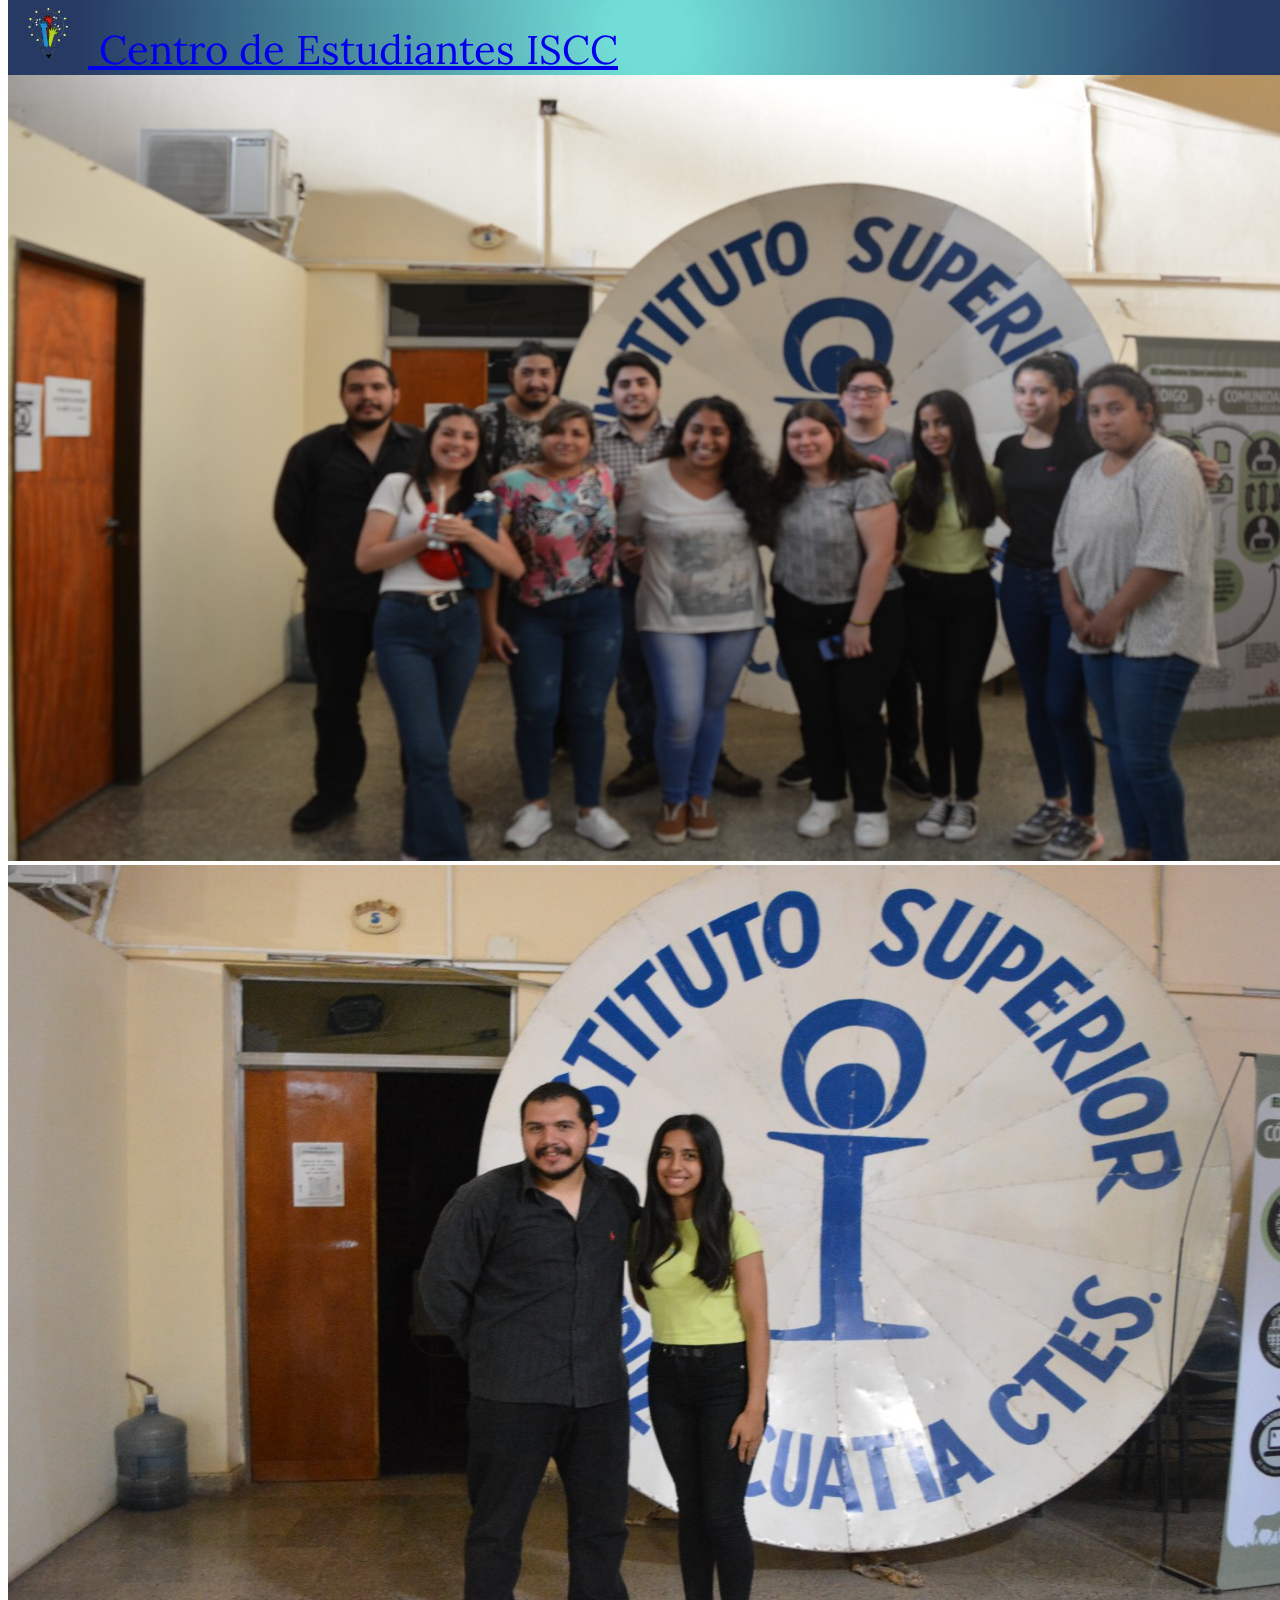
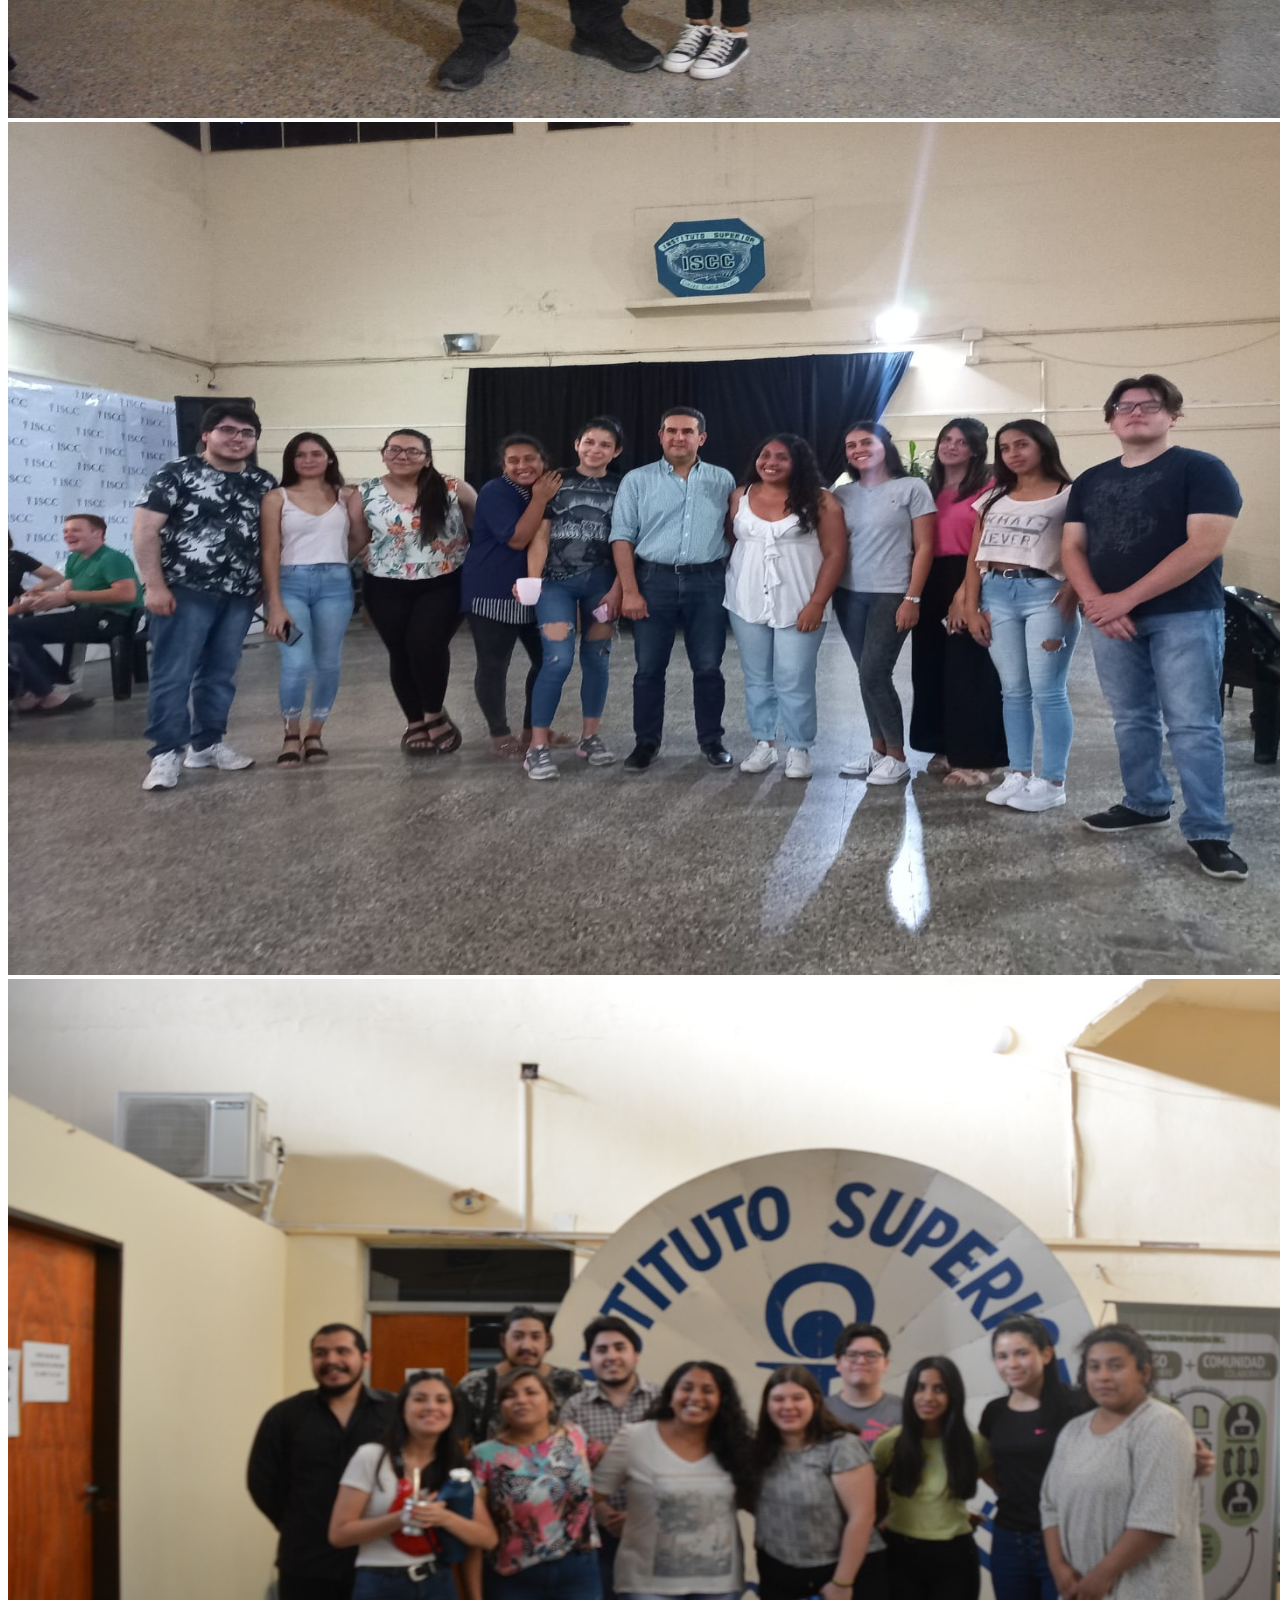
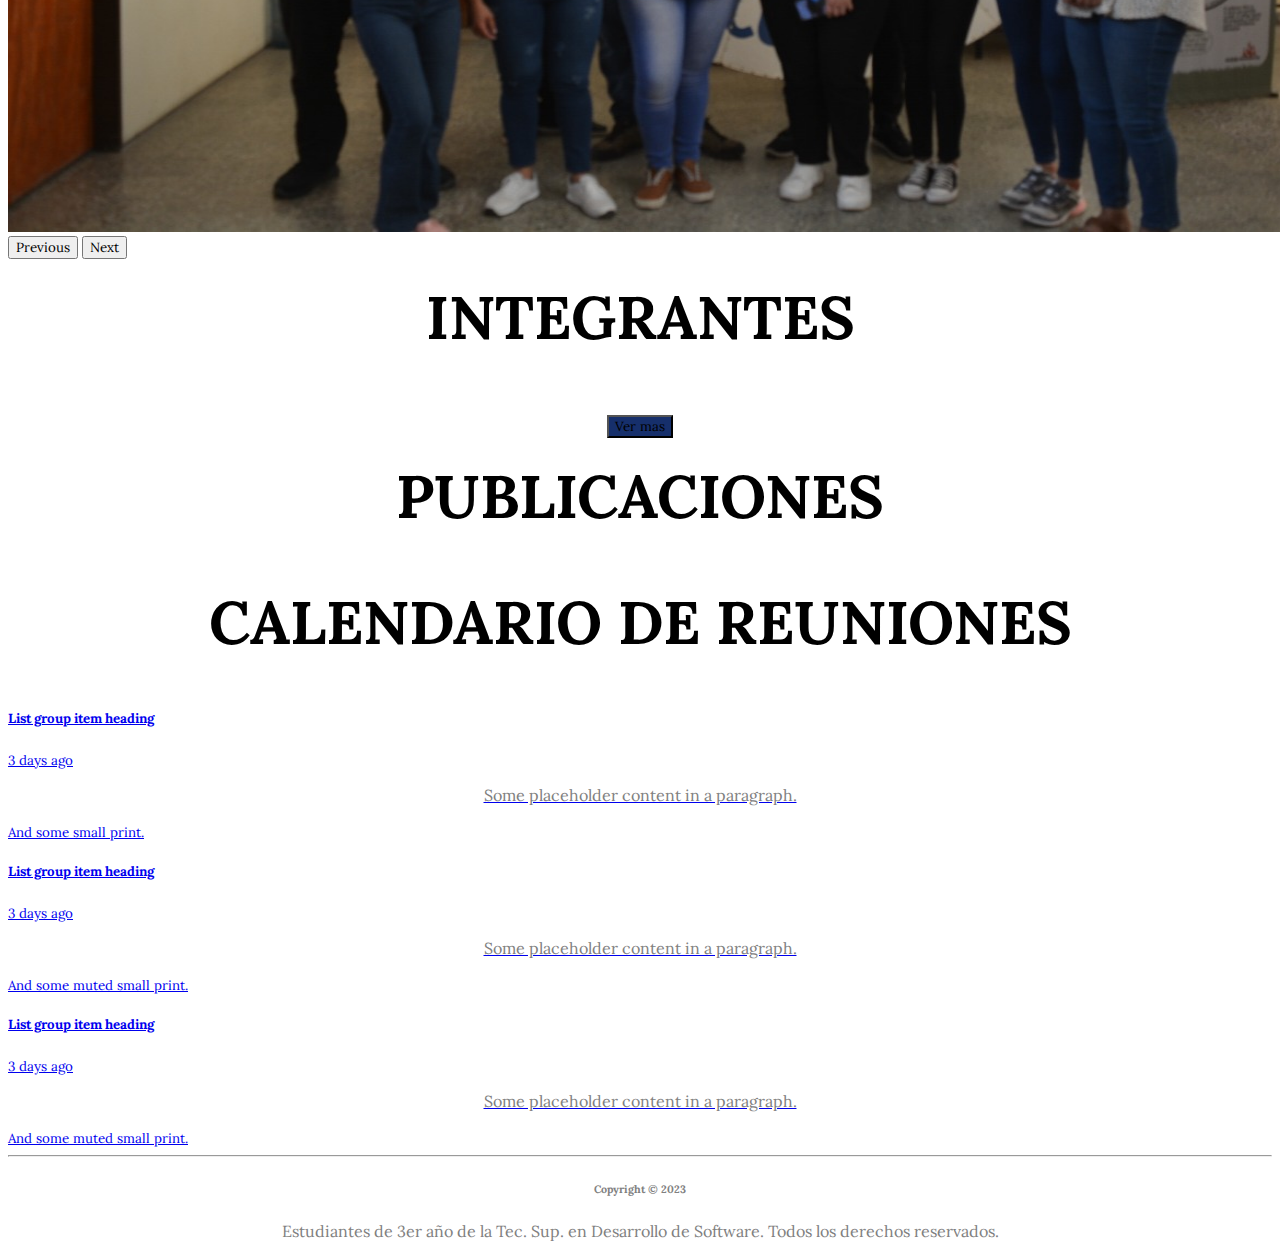
==== index.html @ 4699ddd5 "Ultimos cambios" ====
<!doctype html>
<html lang="es">

<head>
  <meta charset="utf-8">
  <title>Centro de Estudiantes ISCC</title>

  <link href="https://cdn.jsdelivr.net/npm/bootstrap@5.3.2/dist/css/bootstrap.min.css" rel="stylesheet"
    integrity="sha384-T3c6CoIi6uLrA9TneNEoa7RxnatzjcDSCmG1MXxSR1GAsXEV/Dwwykc2MPK8M2HN" crossorigin="anonymous">
  <link rel="shortcut icon" href="img/logo_iscc_x32.ico" type="image/x-icon">
  <link rel="stylesheet" href="style.css">

  <link rel="preconnect" href="https://fonts.googleapis.com">
  <link rel="preconnect" href="https://fonts.gstatic.com" crossorigin>
  <link href="https://fonts.googleapis.com/css2?family=Lora&family=Oswald:wght@300&display=swap" rel="stylesheet">

</head>

<body>
  <header>
    <nav class="navbar ">
      <div class="container-fluid">
        <a class="navbar-brand" href="#">
          <img src="img/logocentro2.png" alt="Logo" width="80" class="d-inline-block align-text-top">
          Centro de Estudiantes ISCC
        </a>
      </div>
    </nav>
  </header>


  <div id="carouselExample" class="carousel slide">
    <div class="carousel-inner">
      <div class="carousel-item active">
        <img src="img/foto1 (1).jpeg" alt="Centro de Estudiantes">
      </div>
      <div class="carousel-item">
        <img src="img/foto1 (2).jpeg" alt="Centro de Estudiantes">
      </div>
      <div class="carousel-item">
        <img src="img/foto1 (3).jpeg" alt="Centro de Estudiantes">
      </div>
      <div class="carousel-item">
        <img src="img/foto1 (4).jpeg" alt="Centro de Estudiantes">
      </div>
    </div>
    <button class="carousel-control-prev" type="button" data-bs-target="#carouselExample" data-bs-slide="prev">
      <span class="carousel-control-prev-icon" aria-hidden="true"></span>
      <span class="visually-hidden">Previous</span>
    </button>
    <button class="carousel-control-next" type="button" data-bs-target="#carouselExample" data-bs-slide="next">
      <span class="carousel-control-next-icon" aria-hidden="true"></span>
      <span class="visually-hidden">Next</span>
    </button>
  </div>


  <h3 class="integrantesText">INTEGRANTES</h3>

  <div class="row row-cols-md-3 g-4" id="card-container">
    <!-- Aquí se colocarán las cards de usuario -->
  </div>

  <button type="button" class="btn btn-dark" style="background-color: #162f6b;" id="boton">Ver mas</button>



  <!--PUBLICACIONES--->
  <h2 class="integrantesText">PUBLICACIONES</h2>
  <script src="https://static.elfsight.com/platform/platform.js" data-use-service-core defer></script>
  <div class="elfsight-app-42623d9e-d88d-4fcc-82cc-fdbb988c3a79"></div>

  <h2 class="integrantesText">CALENDARIO DE REUNIONES</h2>
  <div class="list-group">
    <a href="#" class="list-group-item list-group-item-action active" aria-current="true">
      <div class="d-flex w-100 justify-content-between">
        <h5 class="mb-1">List group item heading</h5>
        <small>3 days ago</small>
      </div>
      <p class="mb-1">Some placeholder content in a paragraph.</p>
      <small>And some small print.</small>
    </a>
    <a href="#" class="list-group-item list-group-item-action">
      <div class="d-flex w-100 justify-content-between">
        <h5 class="mb-1">List group item heading</h5>
        <small class="text-body-secondary">3 days ago</small>
      </div>
      <p class="mb-1">Some placeholder content in a paragraph.</p>
      <small class="text-body-secondary">And some muted small print.</small>
    </a>
    <a href="#" class="list-group-item list-group-item-action">
      <div class="d-flex w-100 justify-content-between">
        <h5 class="mb-1">List group item heading</h5>
        <small class="text-body-secondary">3 days ago</small>
      </div>
      <p class="mb-1">Some placeholder content in a paragraph.</p>
      <small class="text-body-secondary">And some muted small print.</small>
    </a>
  </div>

<hr>
<h6>Copyright © 2023</h6>
<p>Estudiantes de 3er año de la Tec. Sup. en Desarrollo de Software. Todos los derechos reservados.</p>

  <script src="api.js"></script>
  <script src="https://cdn.jsdelivr.net/npm/bootstrap@5.3.2/dist/js/bootstrap.bundle.min.js"
    integrity="sha384-C6RzsynM9kWDrMNeT87bh95OGNyZPhcTNXj1NW7RuBCsyN/o0jlpcV8Qyq46cDfL"
    crossorigin="anonymous"></script>
</body>

</html>
---- style.css ----
*{
  font-family: lora;
  
}
/* TITULOS */
.integrantesText{
  text-align: center;
  font-size: 60px;
  color: #000000;
  margin-top: 20px;
  
}

/* NAVBAR SUPERIOR*/ 
.navbar {
  position: fixed;
  top: 0;
  width: 100%;
  z-index: 999;
 /* background: rgb(82,214,206);
background: radial-gradient(circle, rgba(82,214,206,1) 6%, rgba(38,58,100,1) 89%); */
background: rgb(82,214,206);
background: radial-gradient(circle, rgba(82,214,206,0.8155637254901961) 6%, rgba(38,58,100,1) 89%);
}
.navbar a{
  font-size: 250%;
}




#carouselExample img {
    width: 1400px;
    height: 853px;
  }


#boton{
  text-align: center;
  margin: 0 auto;
  display: flex;
  justify-content: center;
  align-items: center;
  margin-top: 40px;
  
}
/*PUBLICACIONES*/







/* FOOTER REDES SOCIALES*/

/*COPYRIGHT*/
h6, p {
  color: grey;
  text-align: center;
}
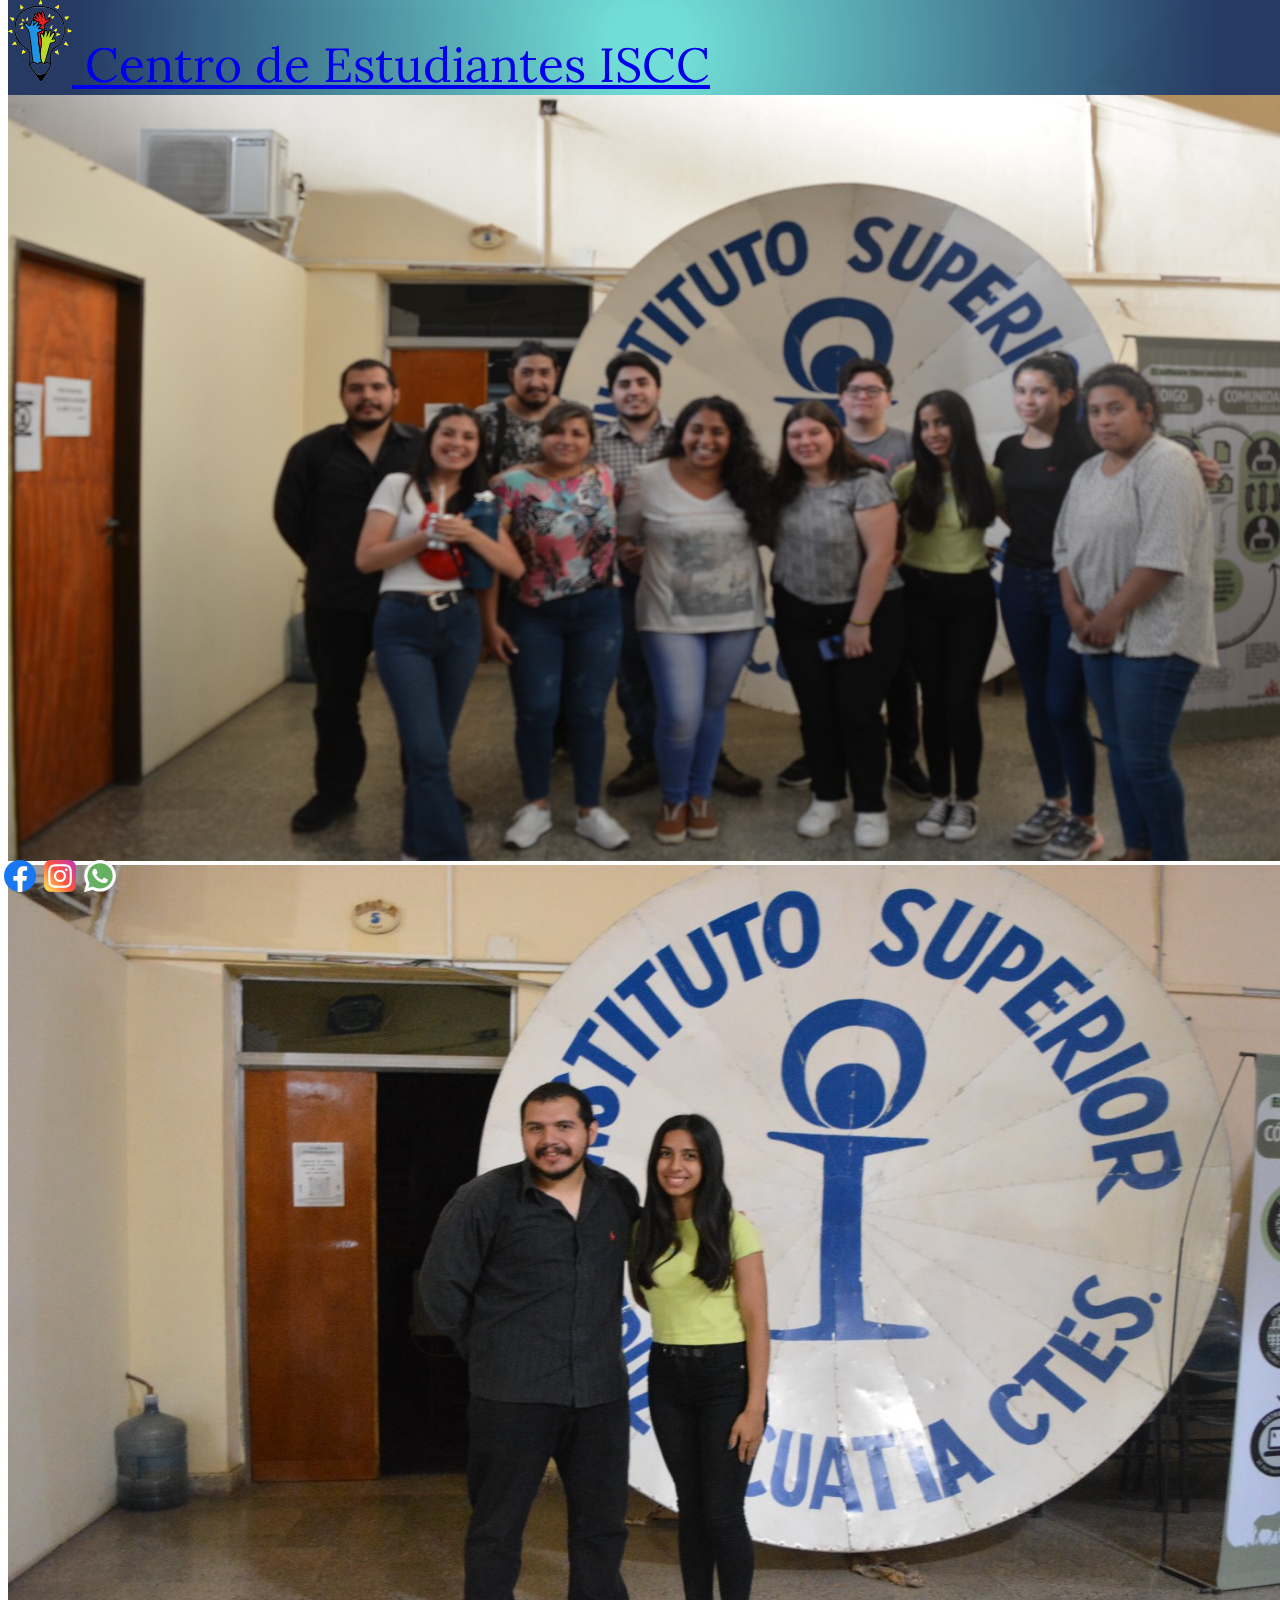
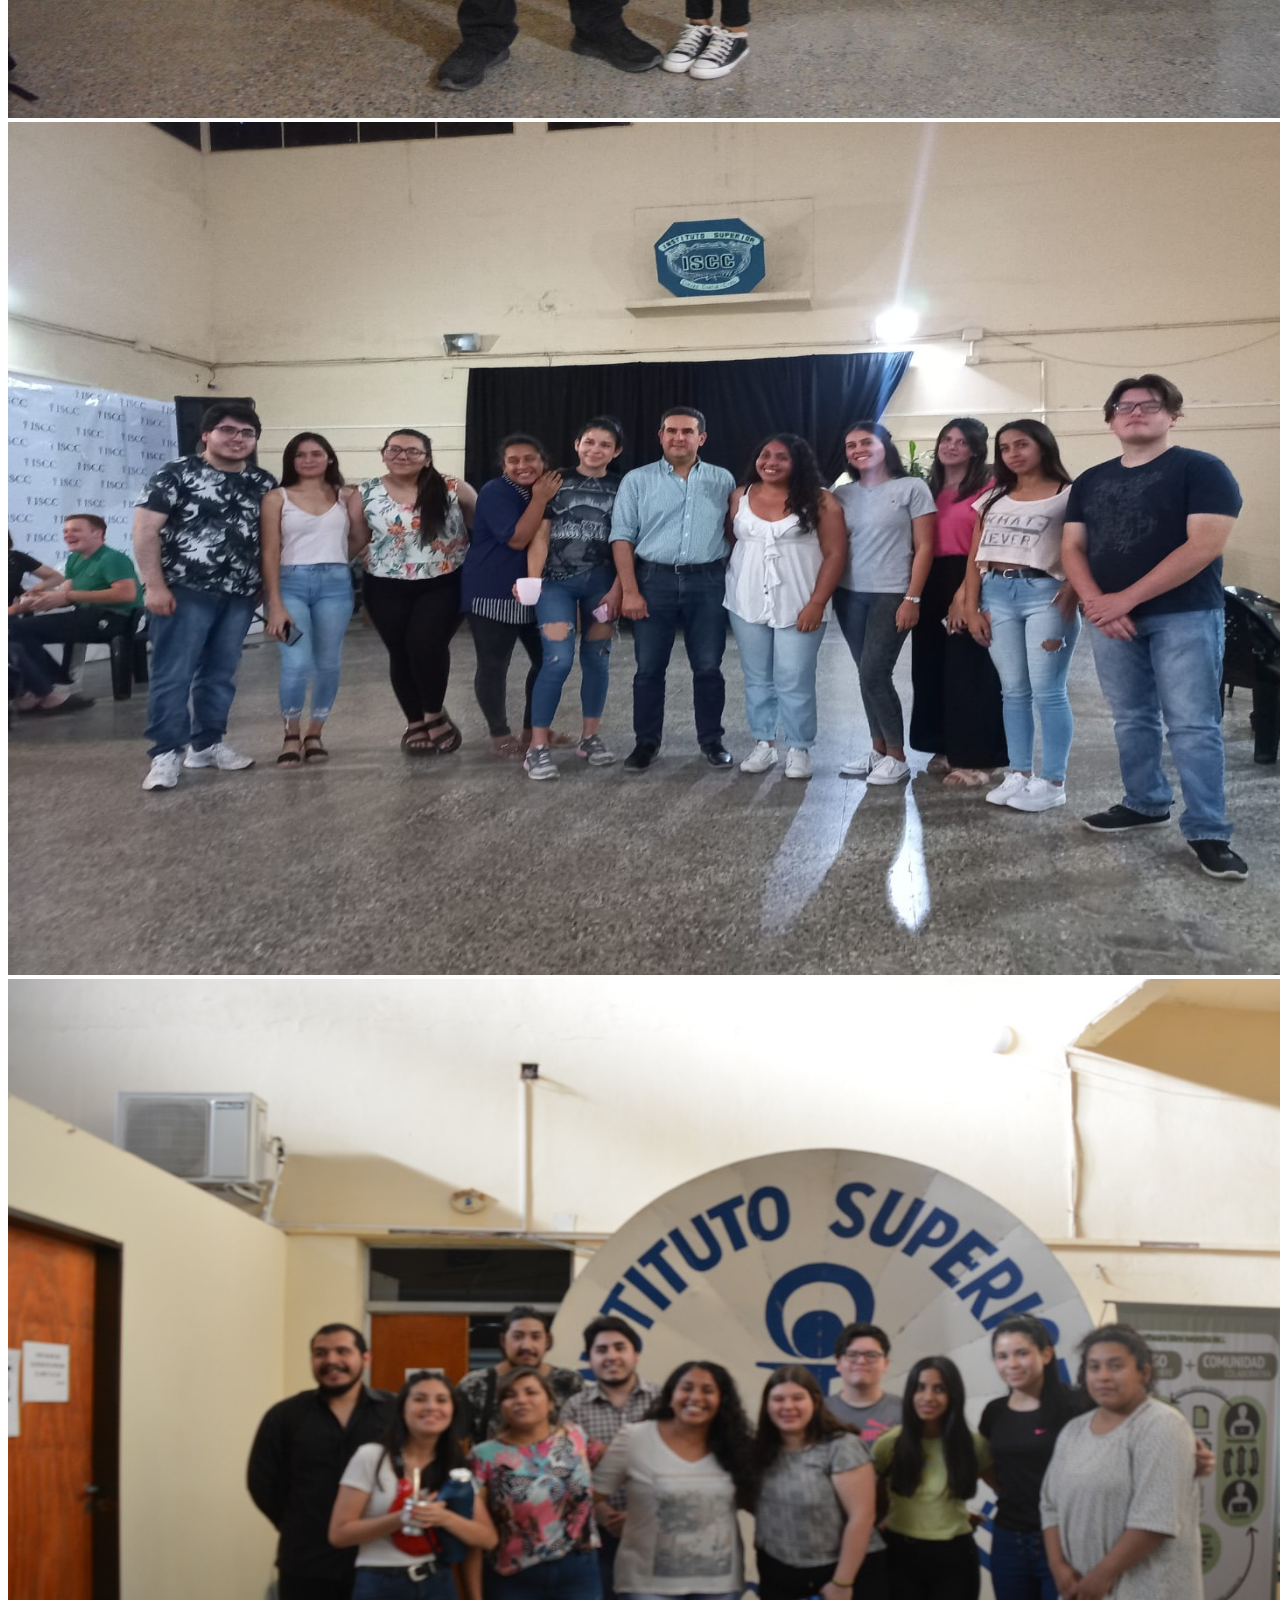
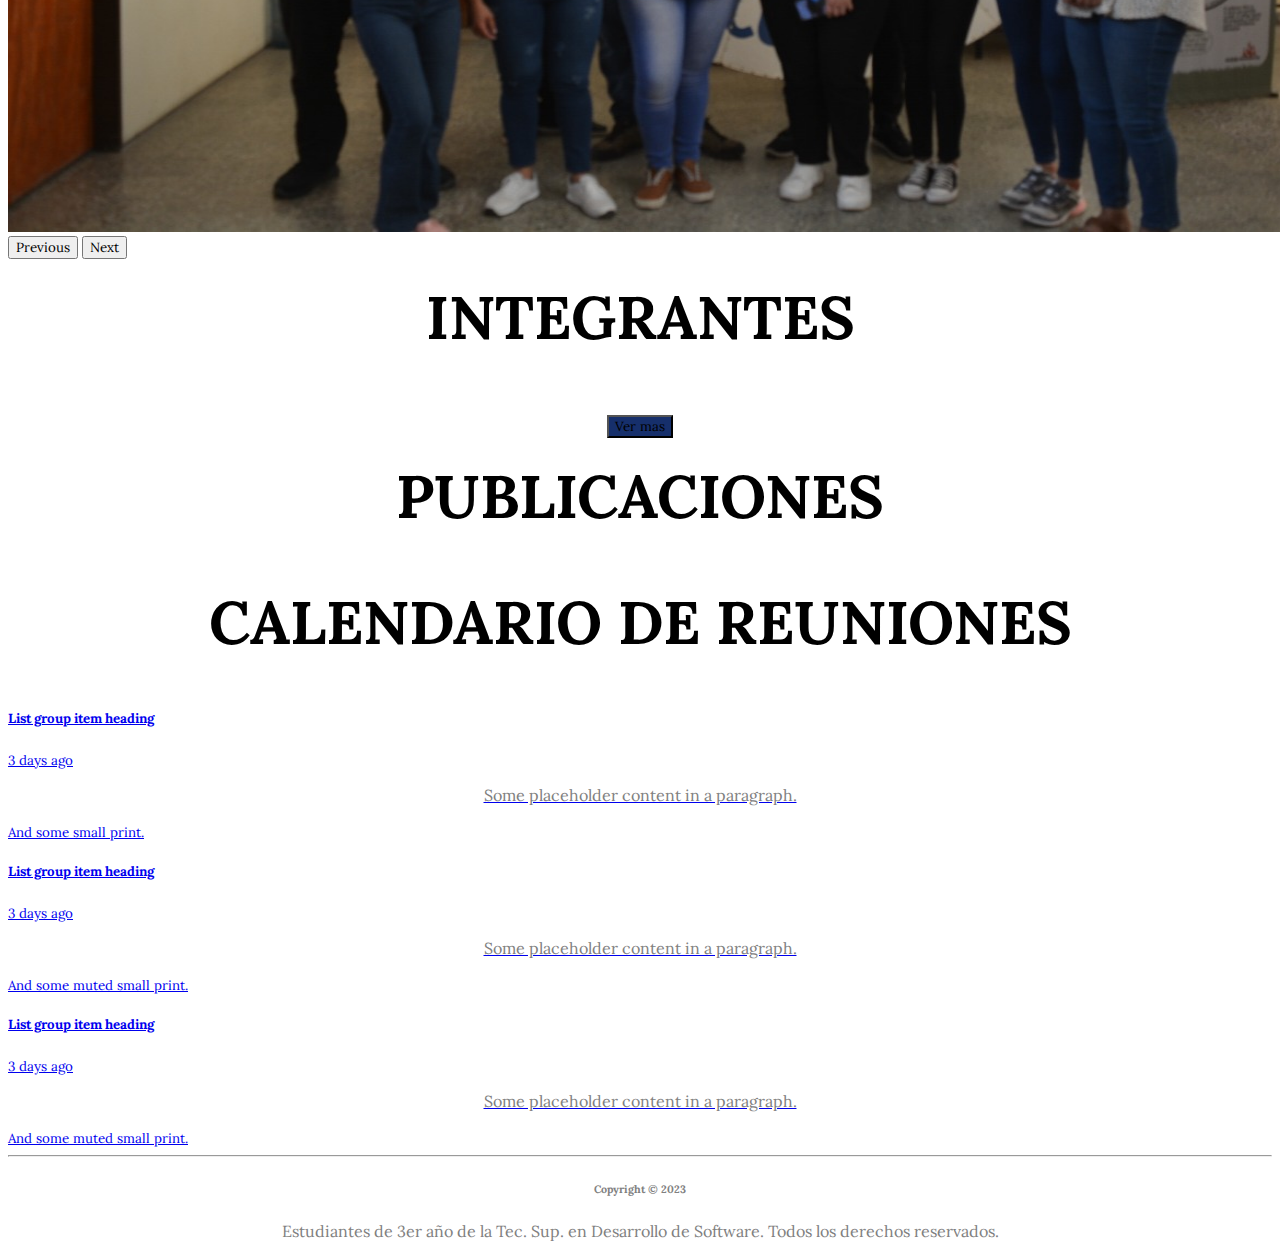
==== commit 9d6028d7: "Cambios: Navbar, logo y barra social" ====
--- a/index.html
+++ b/index.html
@@ -7,7 +7,7 @@
 
   <link href="https://cdn.jsdelivr.net/npm/bootstrap@5.3.2/dist/css/bootstrap.min.css" rel="stylesheet"
     integrity="sha384-T3c6CoIi6uLrA9TneNEoa7RxnatzjcDSCmG1MXxSR1GAsXEV/Dwwykc2MPK8M2HN" crossorigin="anonymous">
-  <link rel="shortcut icon" href="img/logo_iscc_x32.ico" type="image/x-icon">
+  <link rel="shortcut icon" href="img/Logo Transparente - Estudiantes en Debatex1000.png" type="image/x-icon">
   <link rel="stylesheet" href="style.css">
 
   <link rel="preconnect" href="https://fonts.googleapis.com">
@@ -21,12 +21,23 @@
     <nav class="navbar ">
       <div class="container-fluid">
         <a class="navbar-brand" href="#">
-          <img src="img/logocentro2.png" alt="Logo" width="80" class="d-inline-block align-text-top">
+          <img src="img//Logo Transparente - Estudiantes en Debatex1000.png" alt="Logo" width="64" class="d-inline-block align-text-top">
           Centro de Estudiantes ISCC
         </a>
       </div>
     </nav>
   </header>
+
+  <aside class="social-sharing">
+    <ul class="menu-social">
+      <li class="social-item"><a href="#" target="_blank"><span class="screen-reader-text"><img src="imgLogo/facebook.png" alt=""></span></a></li>
+      <li class="social-item"><a href="#" target="_blank"><span class="screen-reader-text"><img src="imgLogo/instagram.png" alt=""></span></a></li>
+      <li class="social-item"><a href="#" target="_blank"><span class="screen-reader-text"><img src="imgLogo/whatsapp.png" alt=""></span></a></li>
+      
+      
+      
+    </ul>
+  </aside><!-- .social-sharing -->
 
 
   <div id="carouselExample" class="carousel slide">
@@ -98,6 +109,11 @@
     </a>
   </div>
 
+
+
+
+
+
 <hr>
 <h6>Copyright © 2023</h6>
 <p>Estudiantes de 3er año de la Tec. Sup. en Desarrollo de Software. Todos los derechos reservados.</p>
--- a/style.css
+++ b/style.css
@@ -1,6 +1,6 @@
 *{
   font-family: lora;
-  
+ 
 }
 /* TITULOS */
 .integrantesText{
@@ -23,7 +23,7 @@
 background: radial-gradient(circle, rgba(82,214,206,0.8155637254901961) 6%, rgba(38,58,100,1) 89%);
 }
 .navbar a{
-  font-size: 250%;
+  font-size: 300%;
 }
 
 
@@ -52,7 +52,44 @@
 
 
 
-/* FOOTER REDES SOCIALES*/
+/*REDES SOCIALES*/
+.social-sharing {
+	display: block;
+	position: fixed;
+	width: 100%;
+	left: 0;
+	bottom: 0;
+  z-index: 100;
+}
+
+.social-sharing ul.menu-social {
+	list-style: none;
+	text-align: center;
+	margin: 0;
+	padding: 0;
+	display: -webkit-box;
+	display: -webkit-flex;
+	display: -ms-flexbox;
+	display: flex;
+	-webkit-flex-wrap: nowrap;
+	-ms-flex-wrap: nowrapwrap;
+	flex-wrap: nowrap;
+}
+
+.social-sharing ul.menu-social li {
+	flex: 0 1 40px;
+	height: 40px;
+}
+.social-sharing ul.menu-social li.newsletter {
+	flex: 1 1 auto;
+	line-height: 40px;
+	position: relative;
+	background-color: #fafafa;
+	background-image: repeating-linear-gradient(135deg, #ffe4e1 0px, #ffe4e1 5px, transparent 5px, transparent 10px, #e1f3ff 10px, #e1f3ff 15px, transparent 15px, transparent 20px);
+}
+.social-sharing ul.menu-social li.next {
+	flex: 1 1 auto;
+}
 
 /*COPYRIGHT*/
 h6, p {
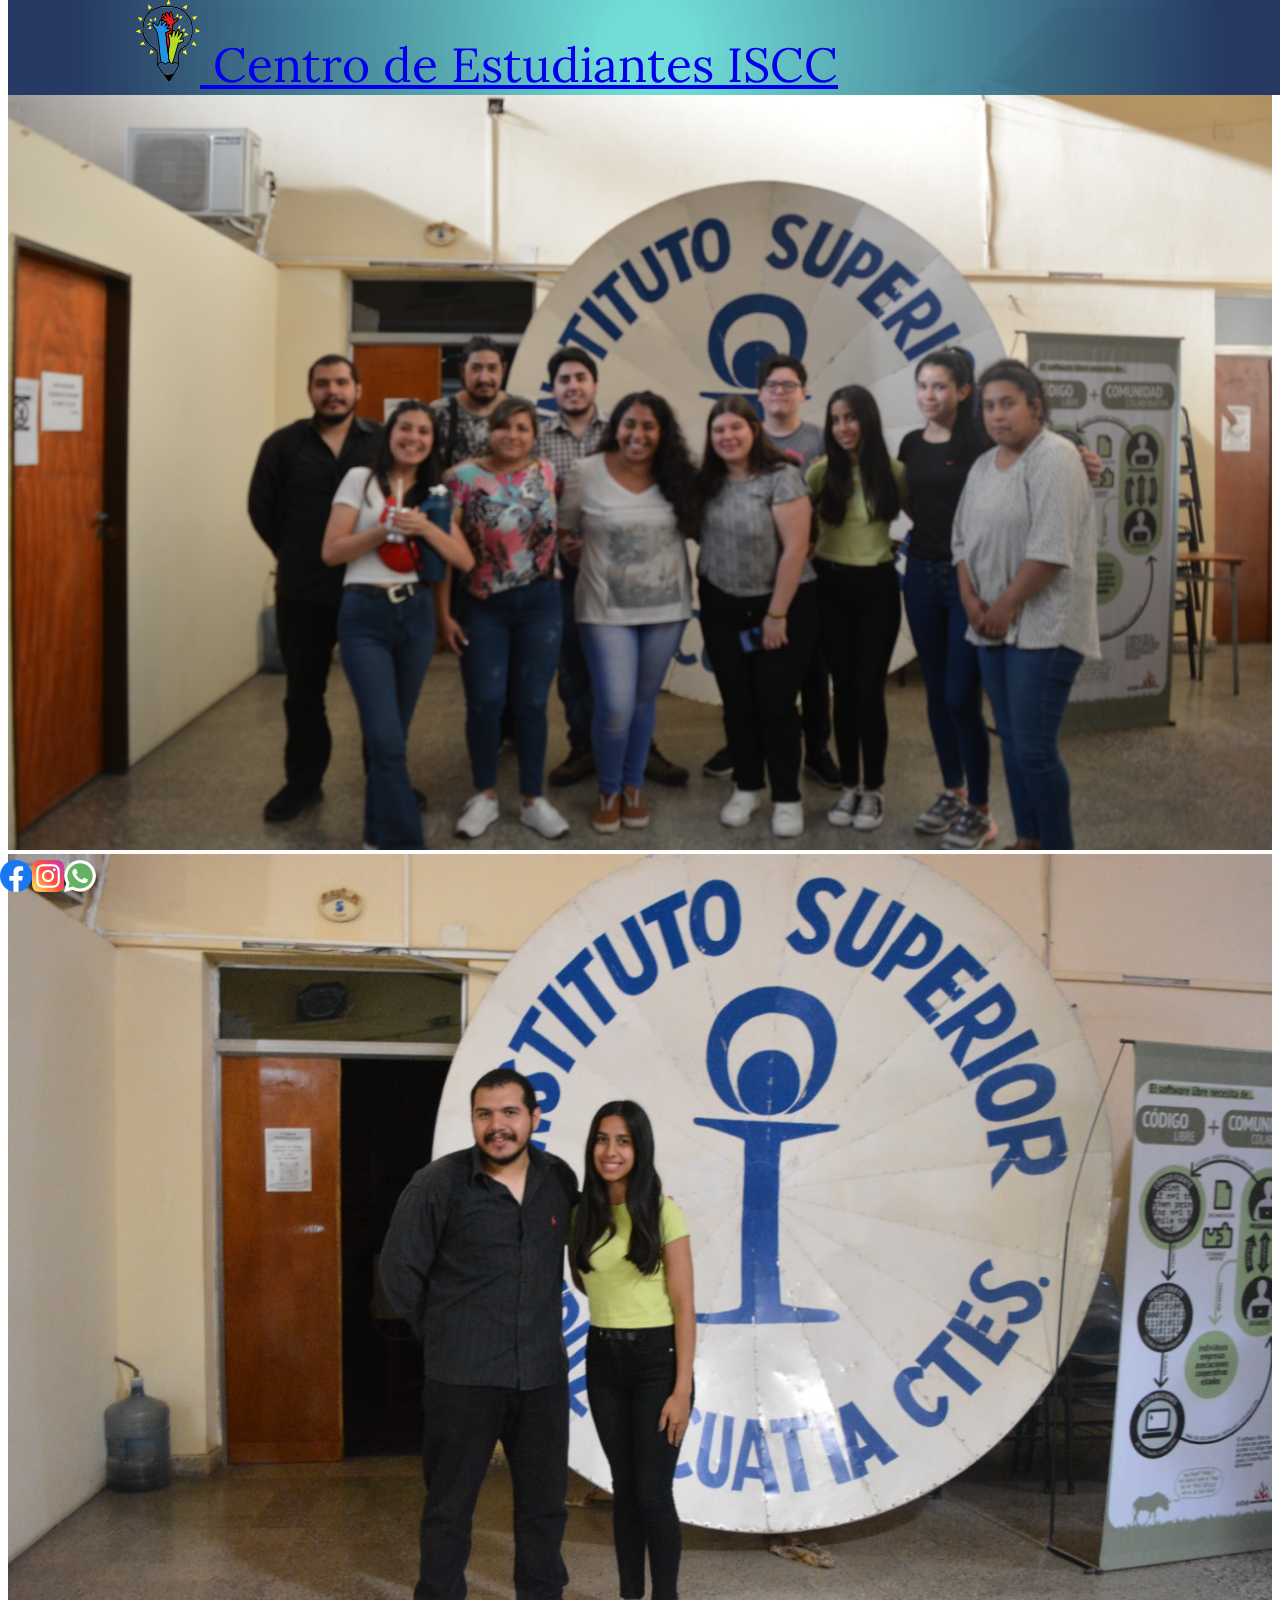
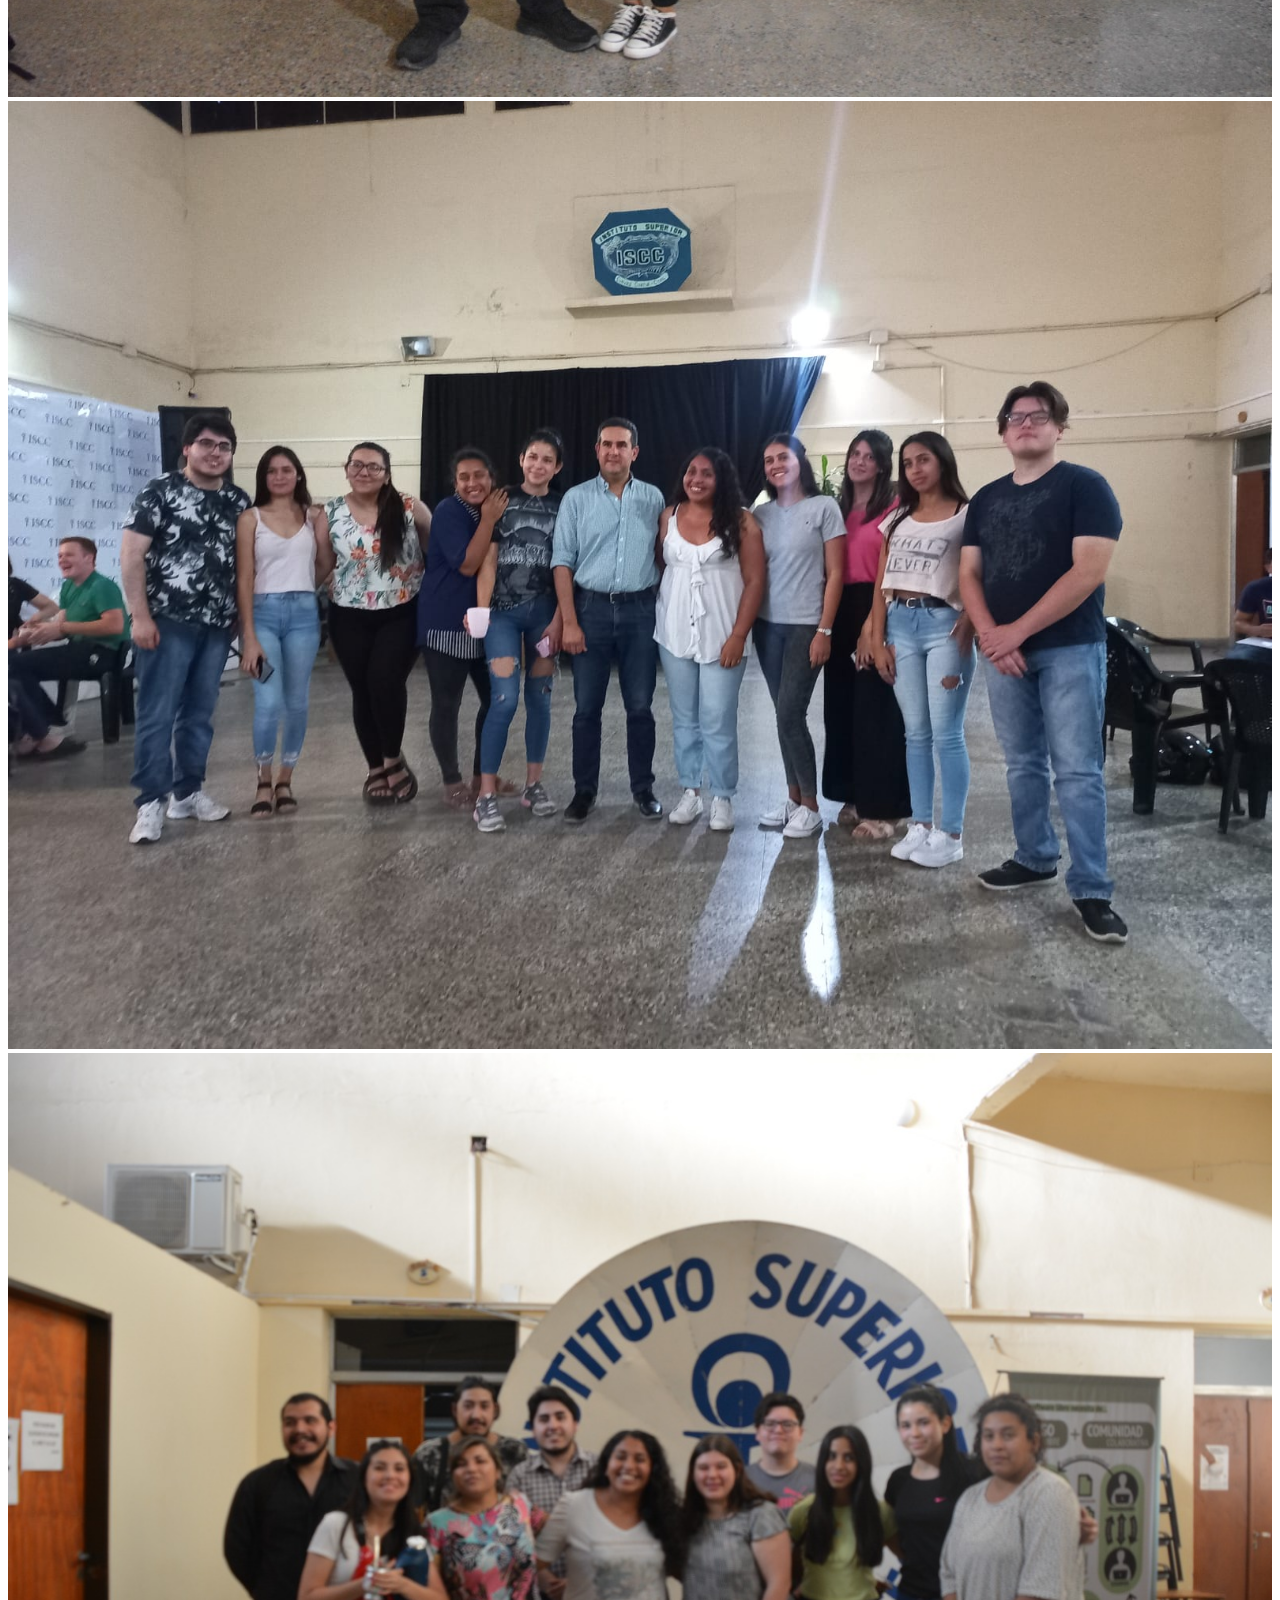
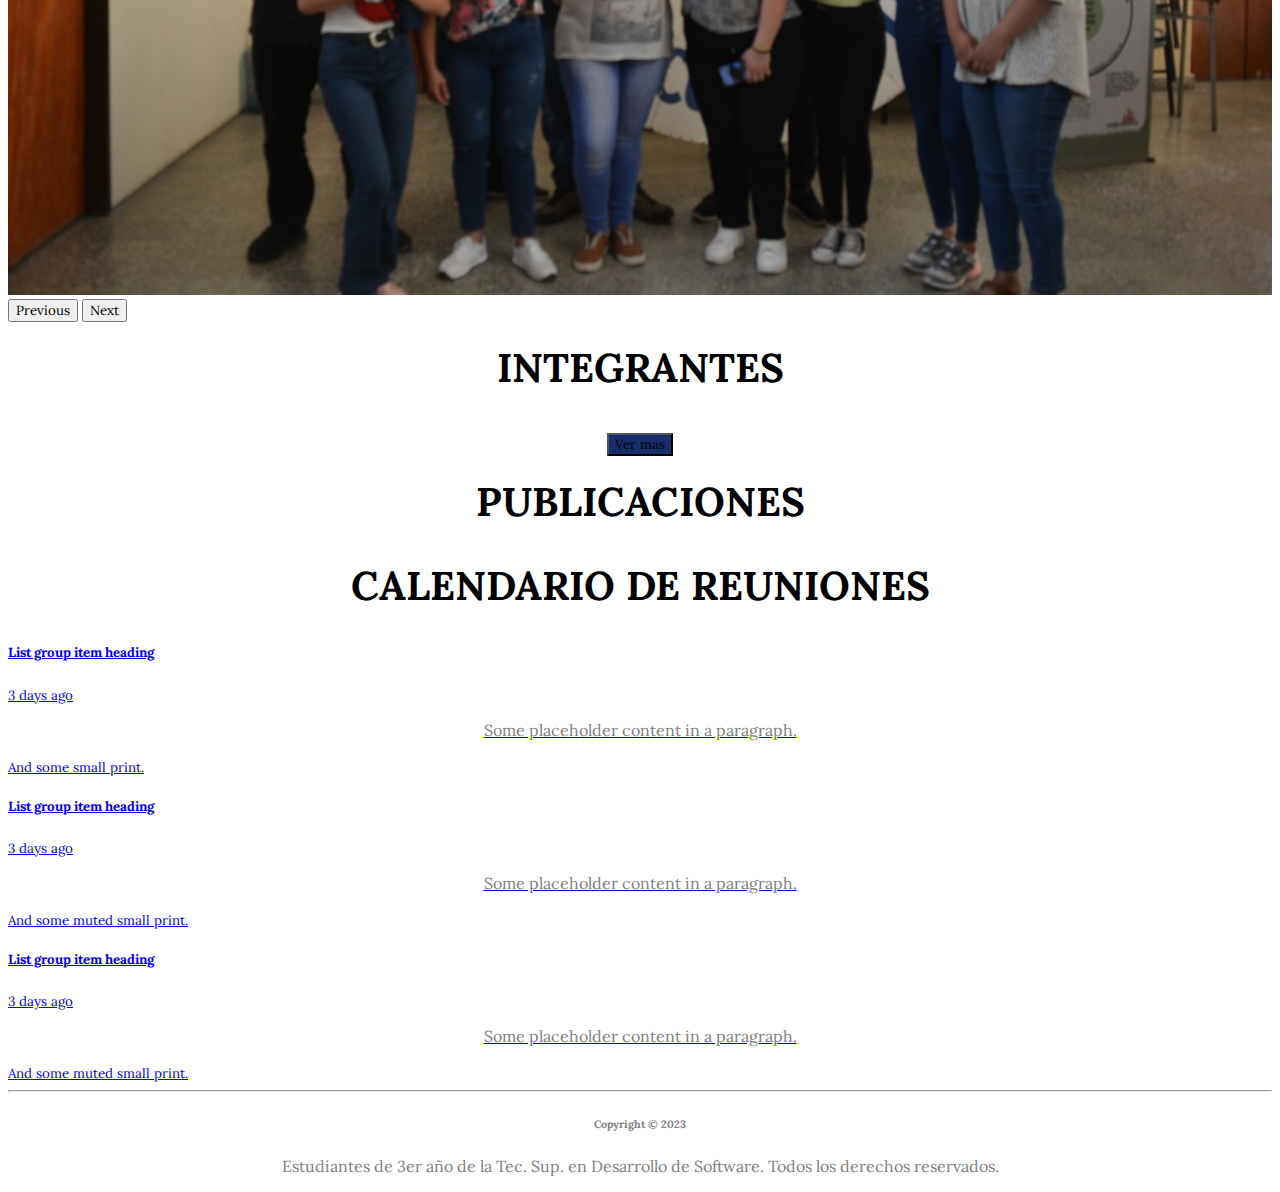
==== commit 967e0002: "Cambios Responsive" ====
--- a/index.html
+++ b/index.html
@@ -4,7 +4,7 @@
 <head>
   <meta charset="utf-8">
   <title>Centro de Estudiantes ISCC</title>
-
+  <meta name="viewport" content="width=device-width, initial-scale=1">
   <link href="https://cdn.jsdelivr.net/npm/bootstrap@5.3.2/dist/css/bootstrap.min.css" rel="stylesheet"
     integrity="sha384-T3c6CoIi6uLrA9TneNEoa7RxnatzjcDSCmG1MXxSR1GAsXEV/Dwwykc2MPK8M2HN" crossorigin="anonymous">
   <link rel="shortcut icon" href="img/Logo Transparente - Estudiantes en Debatex1000.png" type="image/x-icon">
@@ -40,29 +40,31 @@
   </aside><!-- .social-sharing -->
 
 
-  <div id="carouselExample" class="carousel slide">
-    <div class="carousel-inner">
-      <div class="carousel-item active">
-        <img src="img/foto1 (1).jpeg" alt="Centro de Estudiantes">
+  <div class="container-fuid">
+    <div id="carouselExample" class="carousel slide carousel-fade" data-bs-ride="carousel">
+      <div class="carousel-inner">
+        <div class="carousel-item active">
+          <img src="img/foto1 (1).jpeg" alt="Centro de Estudiantes">
+        </div>
+        <div class="carousel-item">
+          <img src="img/foto1 (2).jpeg" alt="Centro de Estudiantes">
+        </div>
+        <div class="carousel-item">
+          <img src="img/foto1 (3).jpeg" alt="Centro de Estudiantes">
+        </div>
+        <div class="carousel-item">
+          <img src="img/foto1 (4).jpeg" alt="Centro de Estudiantes">
+        </div>
       </div>
-      <div class="carousel-item">
-        <img src="img/foto1 (2).jpeg" alt="Centro de Estudiantes">
-      </div>
-      <div class="carousel-item">
-        <img src="img/foto1 (3).jpeg" alt="Centro de Estudiantes">
-      </div>
-      <div class="carousel-item">
-        <img src="img/foto1 (4).jpeg" alt="Centro de Estudiantes">
-      </div>
+      <button class="carousel-control-prev" type="button" data-bs-target="#carouselExample" data-bs-slide="prev">
+        <span class="carousel-control-prev-icon" aria-hidden="true"></span>
+        <span class="visually-hidden">Previous</span>
+      </button>
+      <button class="carousel-control-next" type="button" data-bs-target="#carouselExample" data-bs-slide="next">
+        <span class="carousel-control-next-icon" aria-hidden="true"></span>
+        <span class="visually-hidden">Next</span>
+      </button>
     </div>
-    <button class="carousel-control-prev" type="button" data-bs-target="#carouselExample" data-bs-slide="prev">
-      <span class="carousel-control-prev-icon" aria-hidden="true"></span>
-      <span class="visually-hidden">Previous</span>
-    </button>
-    <button class="carousel-control-next" type="button" data-bs-target="#carouselExample" data-bs-slide="next">
-      <span class="carousel-control-next-icon" aria-hidden="true"></span>
-      <span class="visually-hidden">Next</span>
-    </button>
   </div>
 
 
--- a/style.css
+++ b/style.css
@@ -2,10 +2,11 @@
   font-family: lora;
  
 }
+
 /* TITULOS */
 .integrantesText{
   text-align: center;
-  font-size: 60px;
+  font-size: 40px;
   color: #000000;
   margin-top: 20px;
   
@@ -16,7 +17,7 @@
   position: fixed;
   top: 0;
   width: 100%;
-  z-index: 999;
+  z-index: 100;
  /* background: rgb(82,214,206);
 background: radial-gradient(circle, rgba(82,214,206,1) 6%, rgba(38,58,100,1) 89%); */
 background: rgb(82,214,206);
@@ -30,8 +31,8 @@
 
 
 #carouselExample img {
-    width: 1400px;
-    height: 853px;
+    
+	width: 100%;
   }
 
 
@@ -54,12 +55,11 @@
 
 /*REDES SOCIALES*/
 .social-sharing {
-	display: block;
 	position: fixed;
-	width: 100%;
+	
 	left: 0;
 	bottom: 0;
-  z-index: 100;
+  z-index: 9999;
 }
 
 .social-sharing ul.menu-social {
@@ -98,3 +98,28 @@
 }
 
 
+/* Estilo para dispositivos con pantalla grande */
+@media (min-width: 992px) { 
+	.container-fluid {
+	  width: 80%;
+	  margin: auto;
+	}
+  }
+  
+  /* Estilo para dispositivos con pantalla mediana */
+  @media (min-width: 768px) and (max-width: 991px) {
+	.container-fluid {
+	  width: 90%;
+	  margin: auto;
+	}
+	
+  }
+  
+  /* Estilo para dispositivos con pantalla pequeña */
+  @media (max-width: 767px) {
+	.container-fluid {
+	  width: 100%;
+	  margin: auto;
+	}
+  }
+
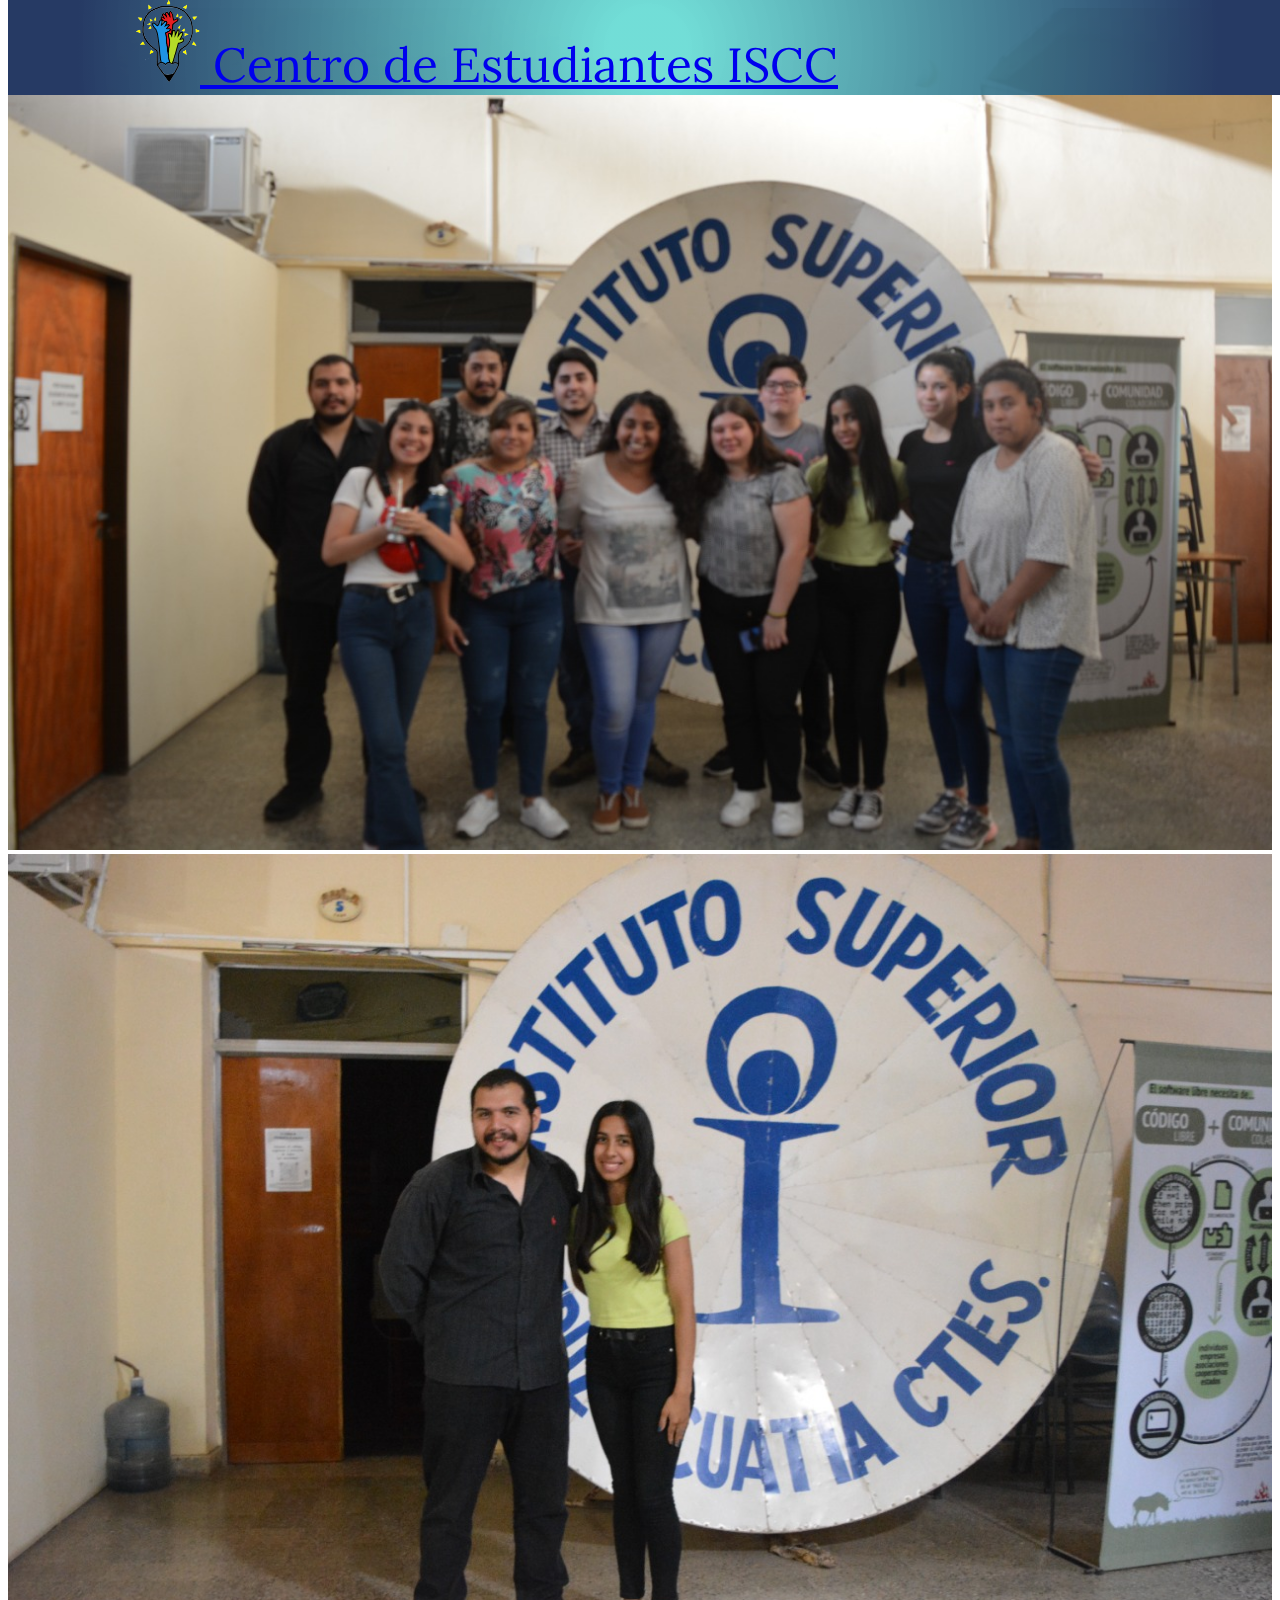
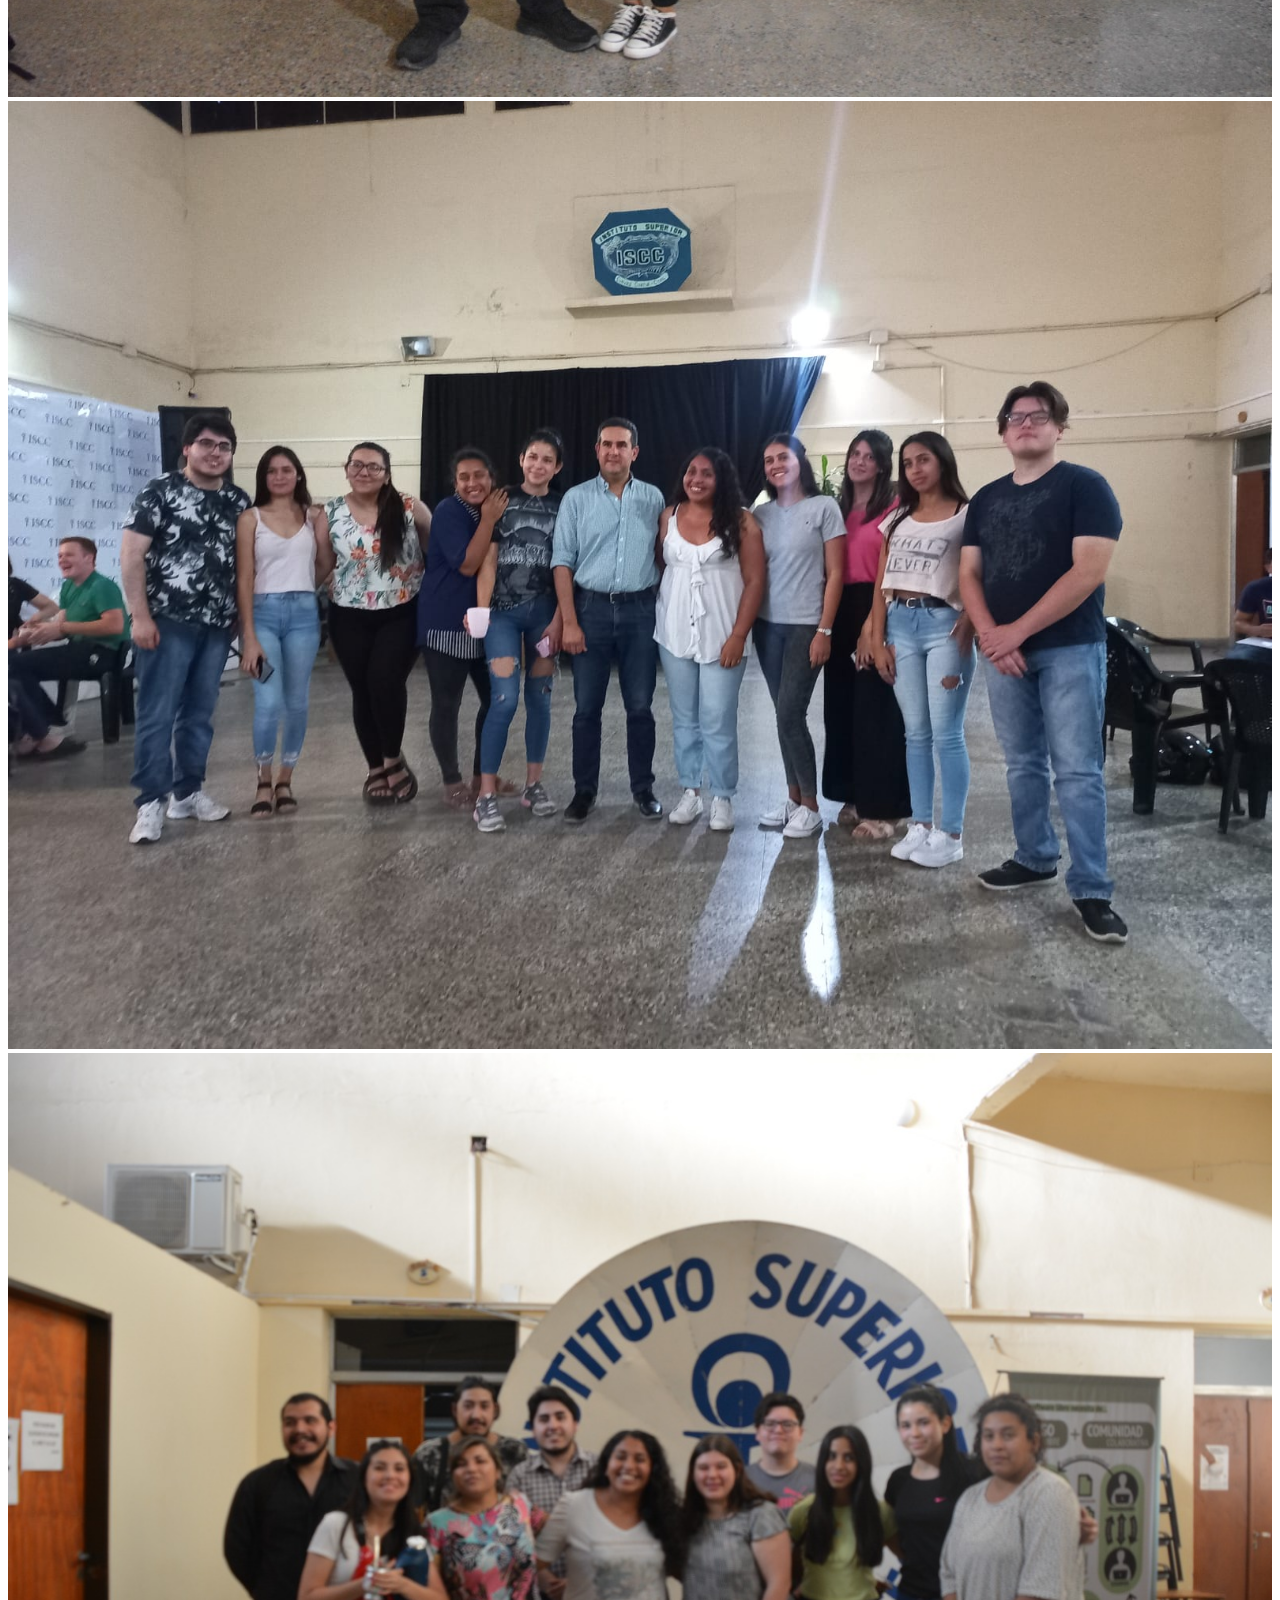
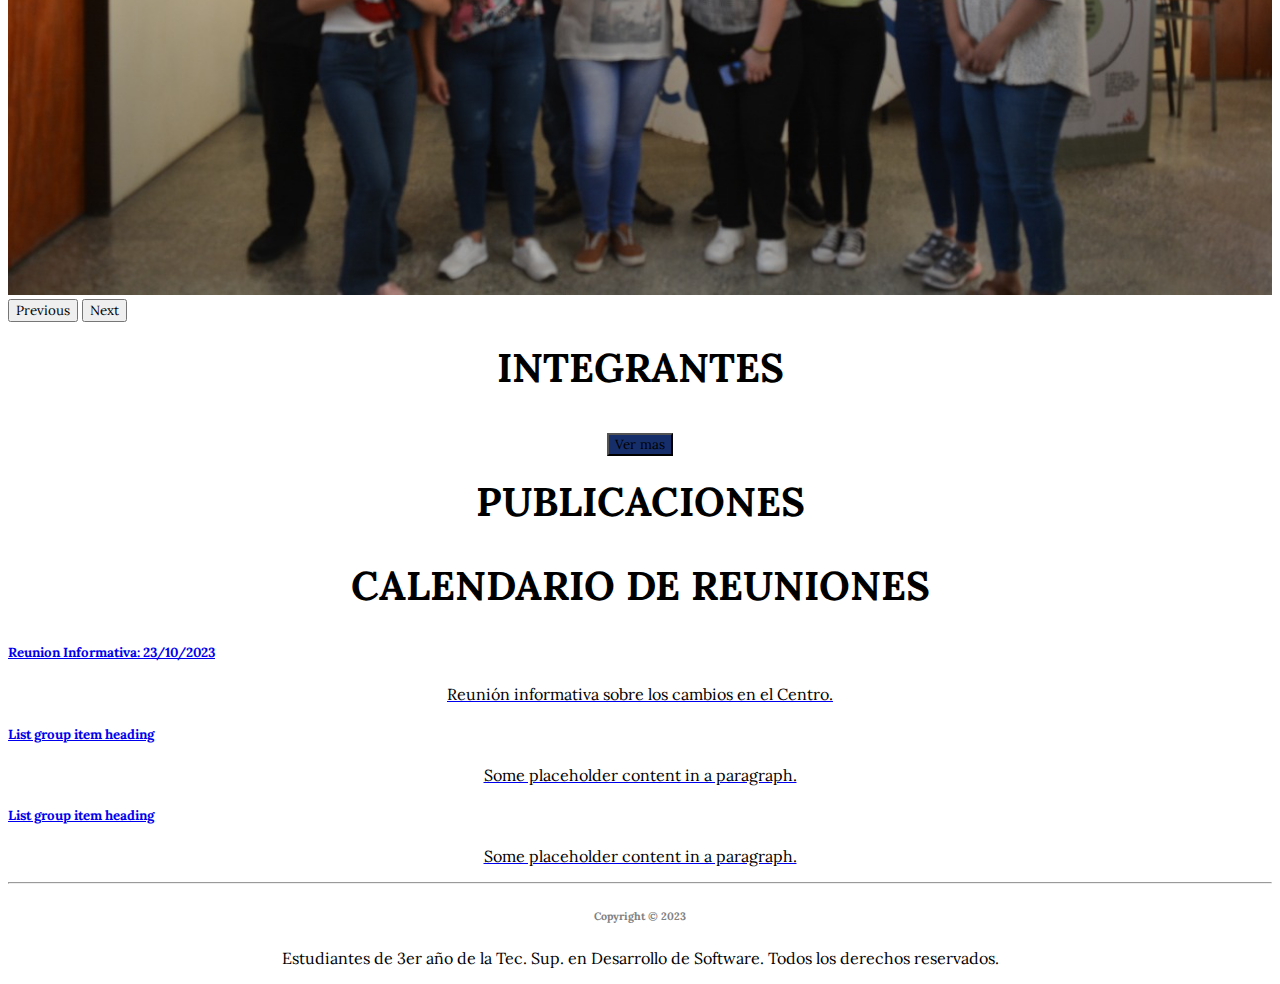
==== commit c7e05f14: "Algunos cambios" ====
--- a/index.html
+++ b/index.html
@@ -28,16 +28,6 @@
     </nav>
   </header>
 
-  <aside class="social-sharing">
-    <ul class="menu-social">
-      <li class="social-item"><a href="#" target="_blank"><span class="screen-reader-text"><img src="imgLogo/facebook.png" alt=""></span></a></li>
-      <li class="social-item"><a href="#" target="_blank"><span class="screen-reader-text"><img src="imgLogo/instagram.png" alt=""></span></a></li>
-      <li class="social-item"><a href="#" target="_blank"><span class="screen-reader-text"><img src="imgLogo/whatsapp.png" alt=""></span></a></li>
-      
-      
-      
-    </ul>
-  </aside><!-- .social-sharing -->
 
 
   <div class="container-fuid">
@@ -87,27 +77,27 @@
   <div class="list-group">
     <a href="#" class="list-group-item list-group-item-action active" aria-current="true">
       <div class="d-flex w-100 justify-content-between">
-        <h5 class="mb-1">List group item heading</h5>
-        <small>3 days ago</small>
+        <h5 class="mb-1">Reunion Informativa: 23/10/2023</h5>
+        
       </div>
-      <p class="mb-1">Some placeholder content in a paragraph.</p>
-      <small>And some small print.</small>
+      <p class="mb-1">Reunión informativa sobre los cambios en el Centro.</p>
+      
     </a>
     <a href="#" class="list-group-item list-group-item-action">
       <div class="d-flex w-100 justify-content-between">
         <h5 class="mb-1">List group item heading</h5>
-        <small class="text-body-secondary">3 days ago</small>
+       
       </div>
       <p class="mb-1">Some placeholder content in a paragraph.</p>
-      <small class="text-body-secondary">And some muted small print.</small>
+      
     </a>
     <a href="#" class="list-group-item list-group-item-action">
       <div class="d-flex w-100 justify-content-between">
         <h5 class="mb-1">List group item heading</h5>
-        <small class="text-body-secondary">3 days ago</small>
+        
       </div>
       <p class="mb-1">Some placeholder content in a paragraph.</p>
-      <small class="text-body-secondary">And some muted small print.</small>
+      
     </a>
   </div>
 
@@ -118,7 +108,7 @@
 
 <hr>
 <h6>Copyright © 2023</h6>
-<p>Estudiantes de 3er año de la Tec. Sup. en Desarrollo de Software. Todos los derechos reservados.</p>
+<p class="copy">Estudiantes de 3er año de la Tec. Sup. en Desarrollo de Software. Todos los derechos reservados.</p>
 
   <script src="api.js"></script>
   <script src="https://cdn.jsdelivr.net/npm/bootstrap@5.3.2/dist/js/bootstrap.bundle.min.js"
--- a/style.css
+++ b/style.css
@@ -25,6 +25,7 @@
 }
 .navbar a{
   font-size: 300%;
+  width: 100%;
 }
 
 
@@ -53,43 +54,7 @@
 
 
 
-/*REDES SOCIALES*/
-.social-sharing {
-	position: fixed;
-	
-	left: 0;
-	bottom: 0;
-  z-index: 9999;
-}
 
-.social-sharing ul.menu-social {
-	list-style: none;
-	text-align: center;
-	margin: 0;
-	padding: 0;
-	display: -webkit-box;
-	display: -webkit-flex;
-	display: -ms-flexbox;
-	display: flex;
-	-webkit-flex-wrap: nowrap;
-	-ms-flex-wrap: nowrapwrap;
-	flex-wrap: nowrap;
-}
-
-.social-sharing ul.menu-social li {
-	flex: 0 1 40px;
-	height: 40px;
-}
-.social-sharing ul.menu-social li.newsletter {
-	flex: 1 1 auto;
-	line-height: 40px;
-	position: relative;
-	background-color: #fafafa;
-	background-image: repeating-linear-gradient(135deg, #ffe4e1 0px, #ffe4e1 5px, transparent 5px, transparent 10px, #e1f3ff 10px, #e1f3ff 15px, transparent 15px, transparent 20px);
-}
-.social-sharing ul.menu-social li.next {
-	flex: 1 1 auto;
-}
 
 /*COPYRIGHT*/
 h6, p {
@@ -122,4 +87,10 @@
 	  margin: auto;
 	}
   }
+p{
+  color: black;
+}
 
+.copy{
+  color: black;
+}
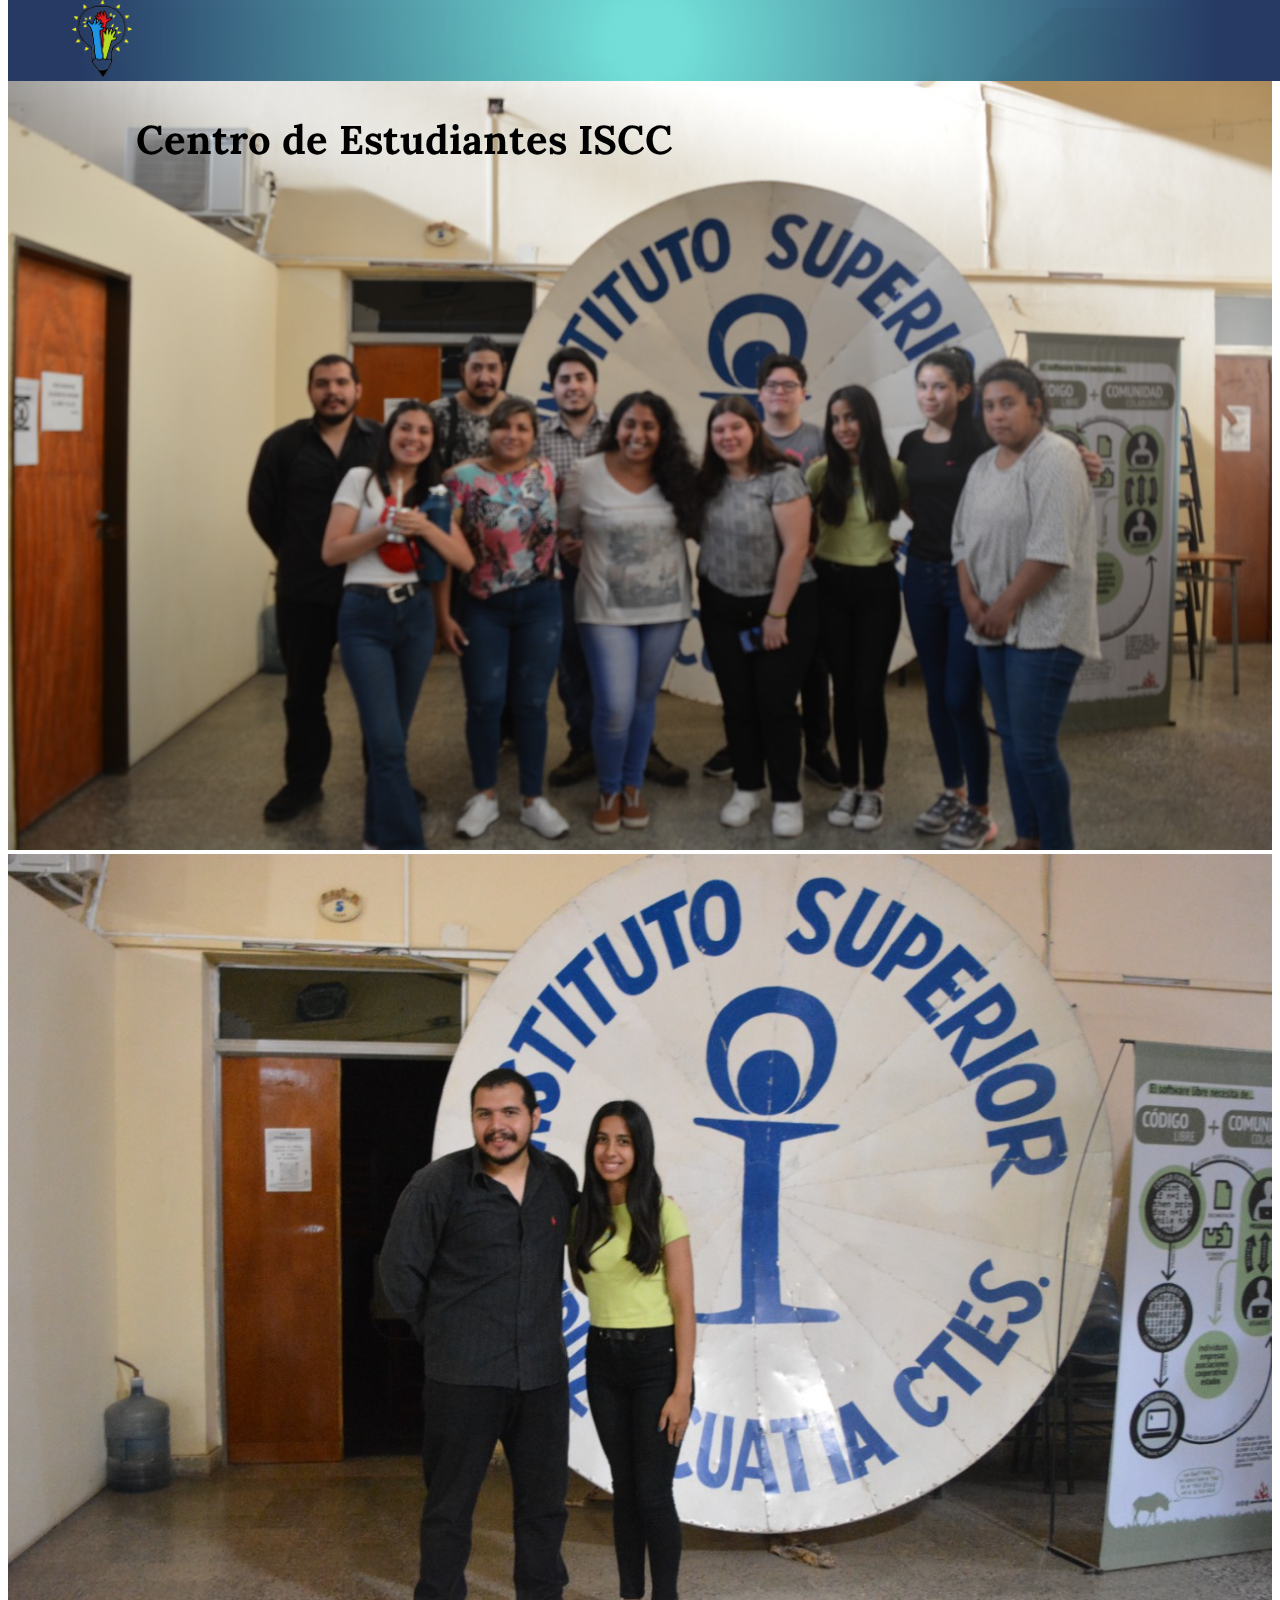
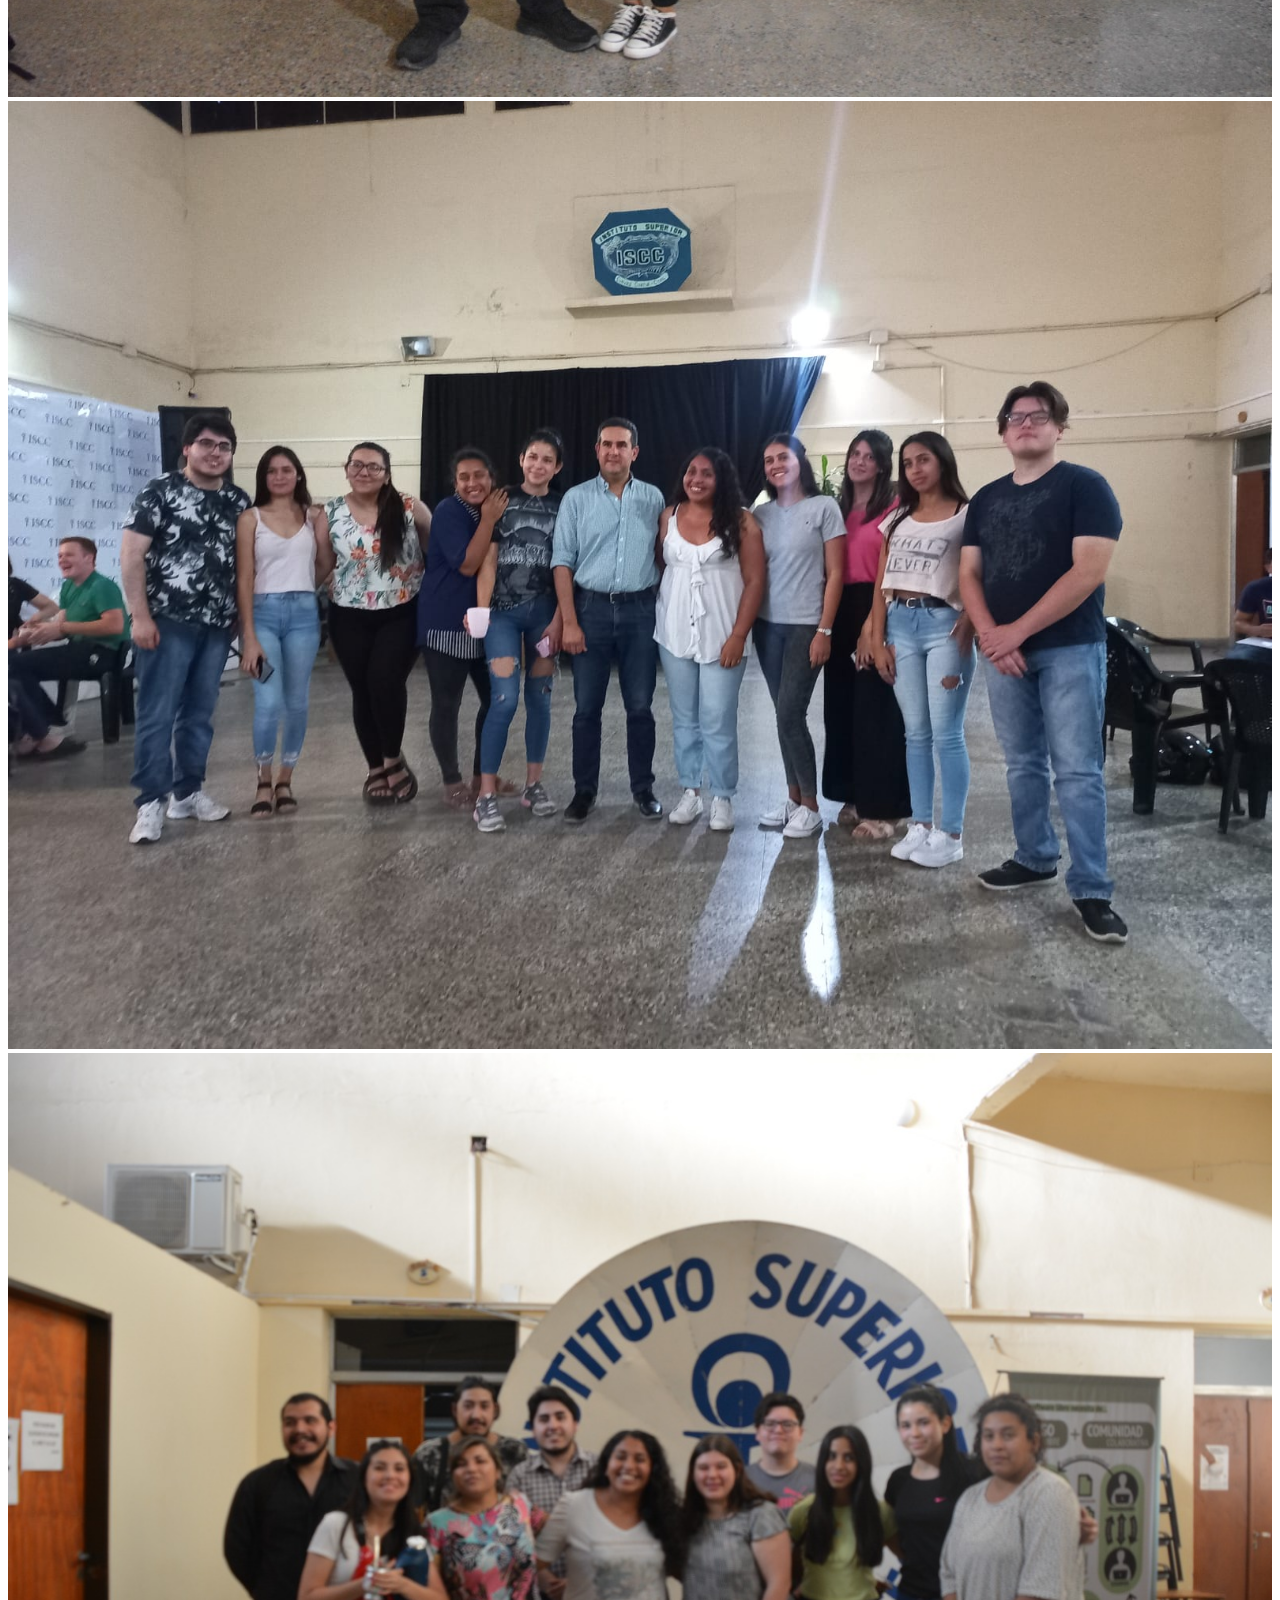
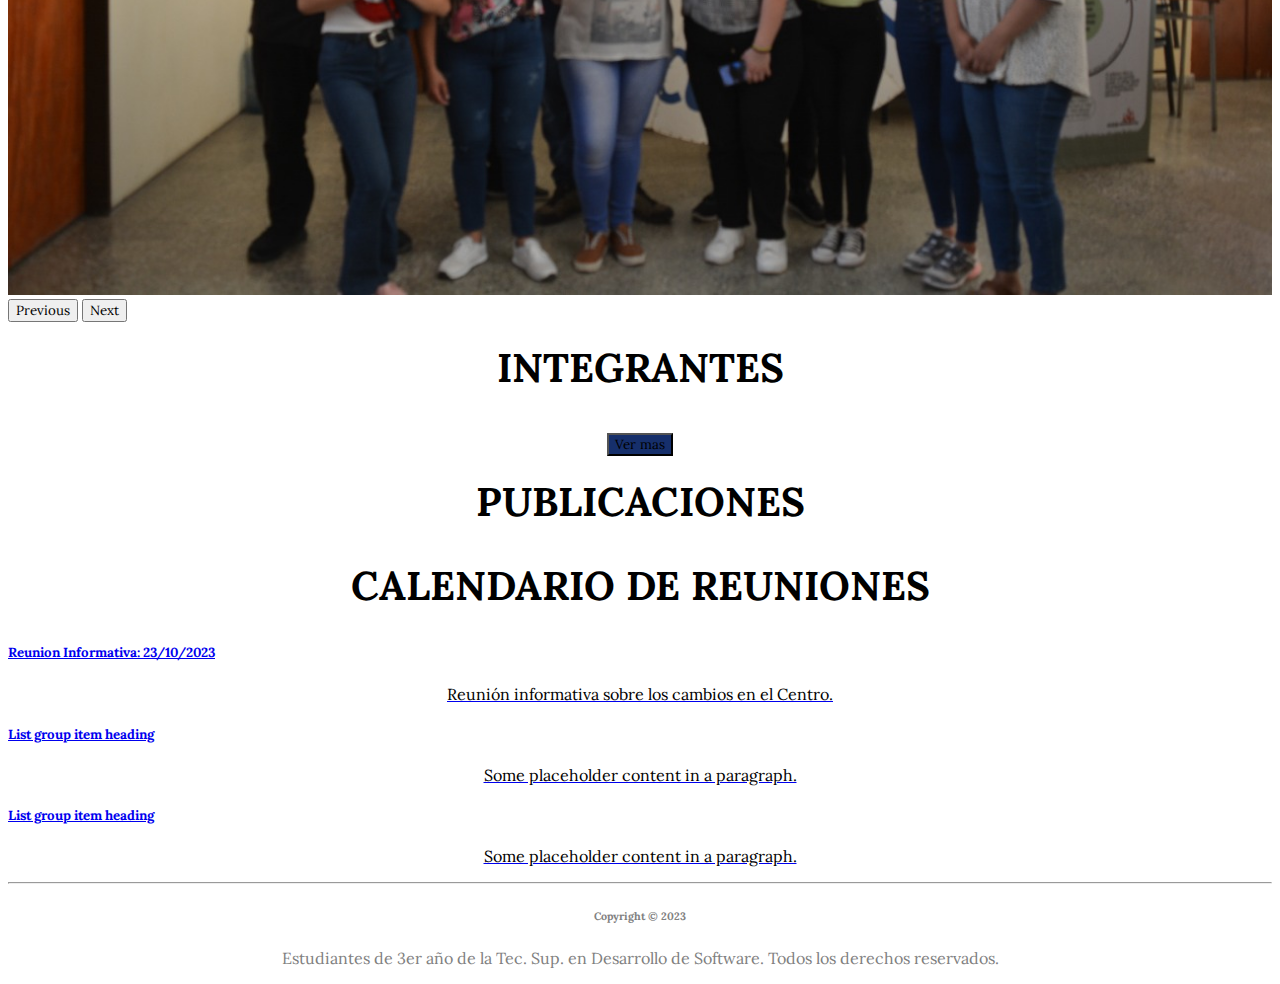
==== commit 05488840: "NavBar cambios" ====
--- a/index.html
+++ b/index.html
@@ -21,9 +21,9 @@
     <nav class="navbar ">
       <div class="container-fluid">
         <a class="navbar-brand" href="#">
-          <img src="img//Logo Transparente - Estudiantes en Debatex1000.png" alt="Logo" width="64" class="d-inline-block align-text-top">
-          Centro de Estudiantes ISCC
+          <img src="img//Logo Transparente - Estudiantes en Debatex1000.png" alt="Logo" width="60" class="d-inline-block align-text-top">
         </a>
+        <h2>Centro de Estudiantes ISCC</h2>
       </div>
     </nav>
   </header>
--- a/style.css
+++ b/style.css
@@ -17,25 +17,31 @@
   position: fixed;
   top: 0;
   width: 100%;
-  z-index: 100;
+  z-index:9999;
  /* background: rgb(82,214,206);
 background: radial-gradient(circle, rgba(82,214,206,1) 6%, rgba(38,58,100,1) 89%); */
 background: rgb(82,214,206);
 background: radial-gradient(circle, rgba(82,214,206,0.8155637254901961) 6%, rgba(38,58,100,1) 89%);
 }
-.navbar a{
-  font-size: 300%;
-  width: 100%;
+
+.navbar img{
+  margin-left: 5%;
+  margin-right: 10%;
+  
+  
 }
 
+.navbar h2{
+  margin-left: 10%;
+  font-size: 250%;
+  text-align:center;
+  position: fixed;
 
+}
 
-
-#carouselExample img {
-    
+#carouselExample img { 
 	width: 100%;
   }
-
 
 #boton{
   text-align: center;
@@ -63,34 +69,11 @@
 }
 
 
-/* Estilo para dispositivos con pantalla grande */
-@media (min-width: 992px) { 
-	.container-fluid {
-	  width: 80%;
-	  margin: auto;
-	}
-  }
-  
-  /* Estilo para dispositivos con pantalla mediana */
-  @media (min-width: 768px) and (max-width: 991px) {
-	.container-fluid {
-	  width: 90%;
-	  margin: auto;
-	}
-	
-  }
-  
-  /* Estilo para dispositivos con pantalla pequeña */
-  @media (max-width: 767px) {
-	.container-fluid {
-	  width: 100%;
-	  margin: auto;
-	}
-  }
+
 p{
   color: black;
 }
 
 .copy{
-  color: black;
+  color: grey;
 }
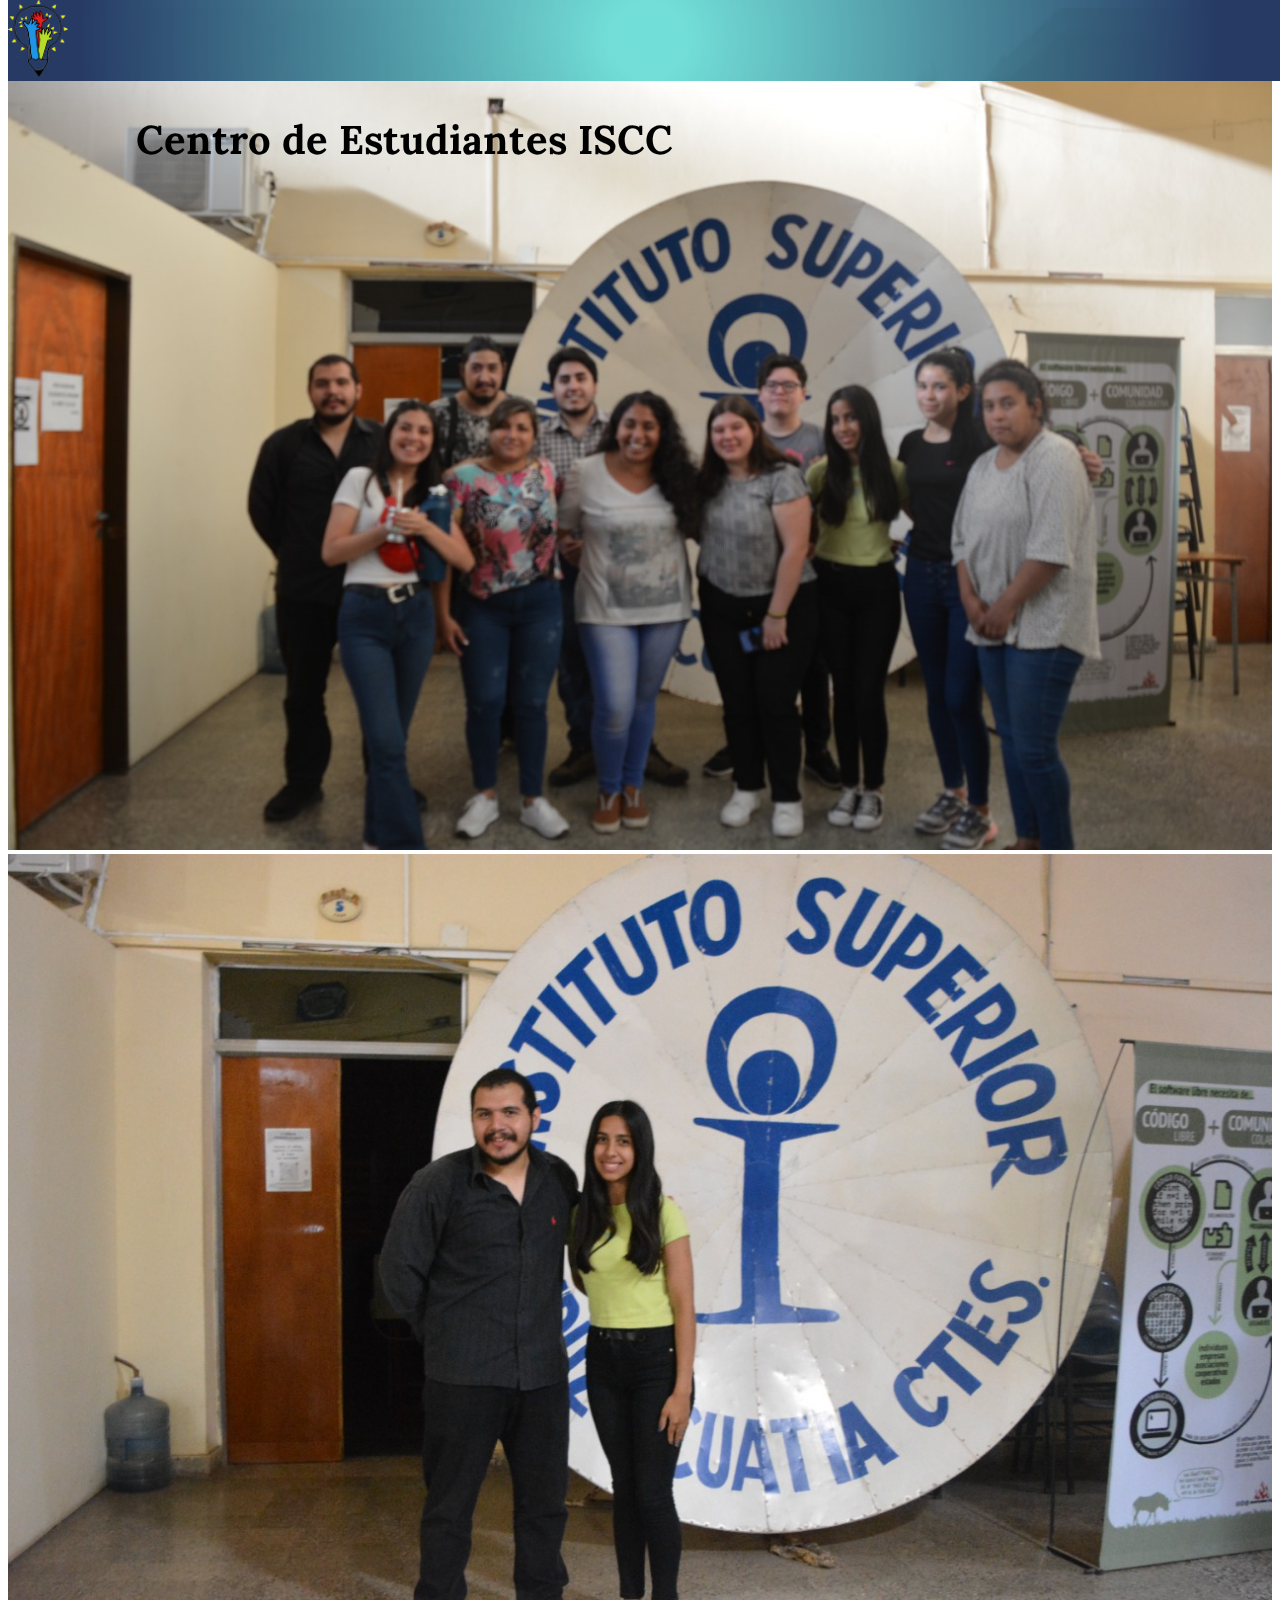
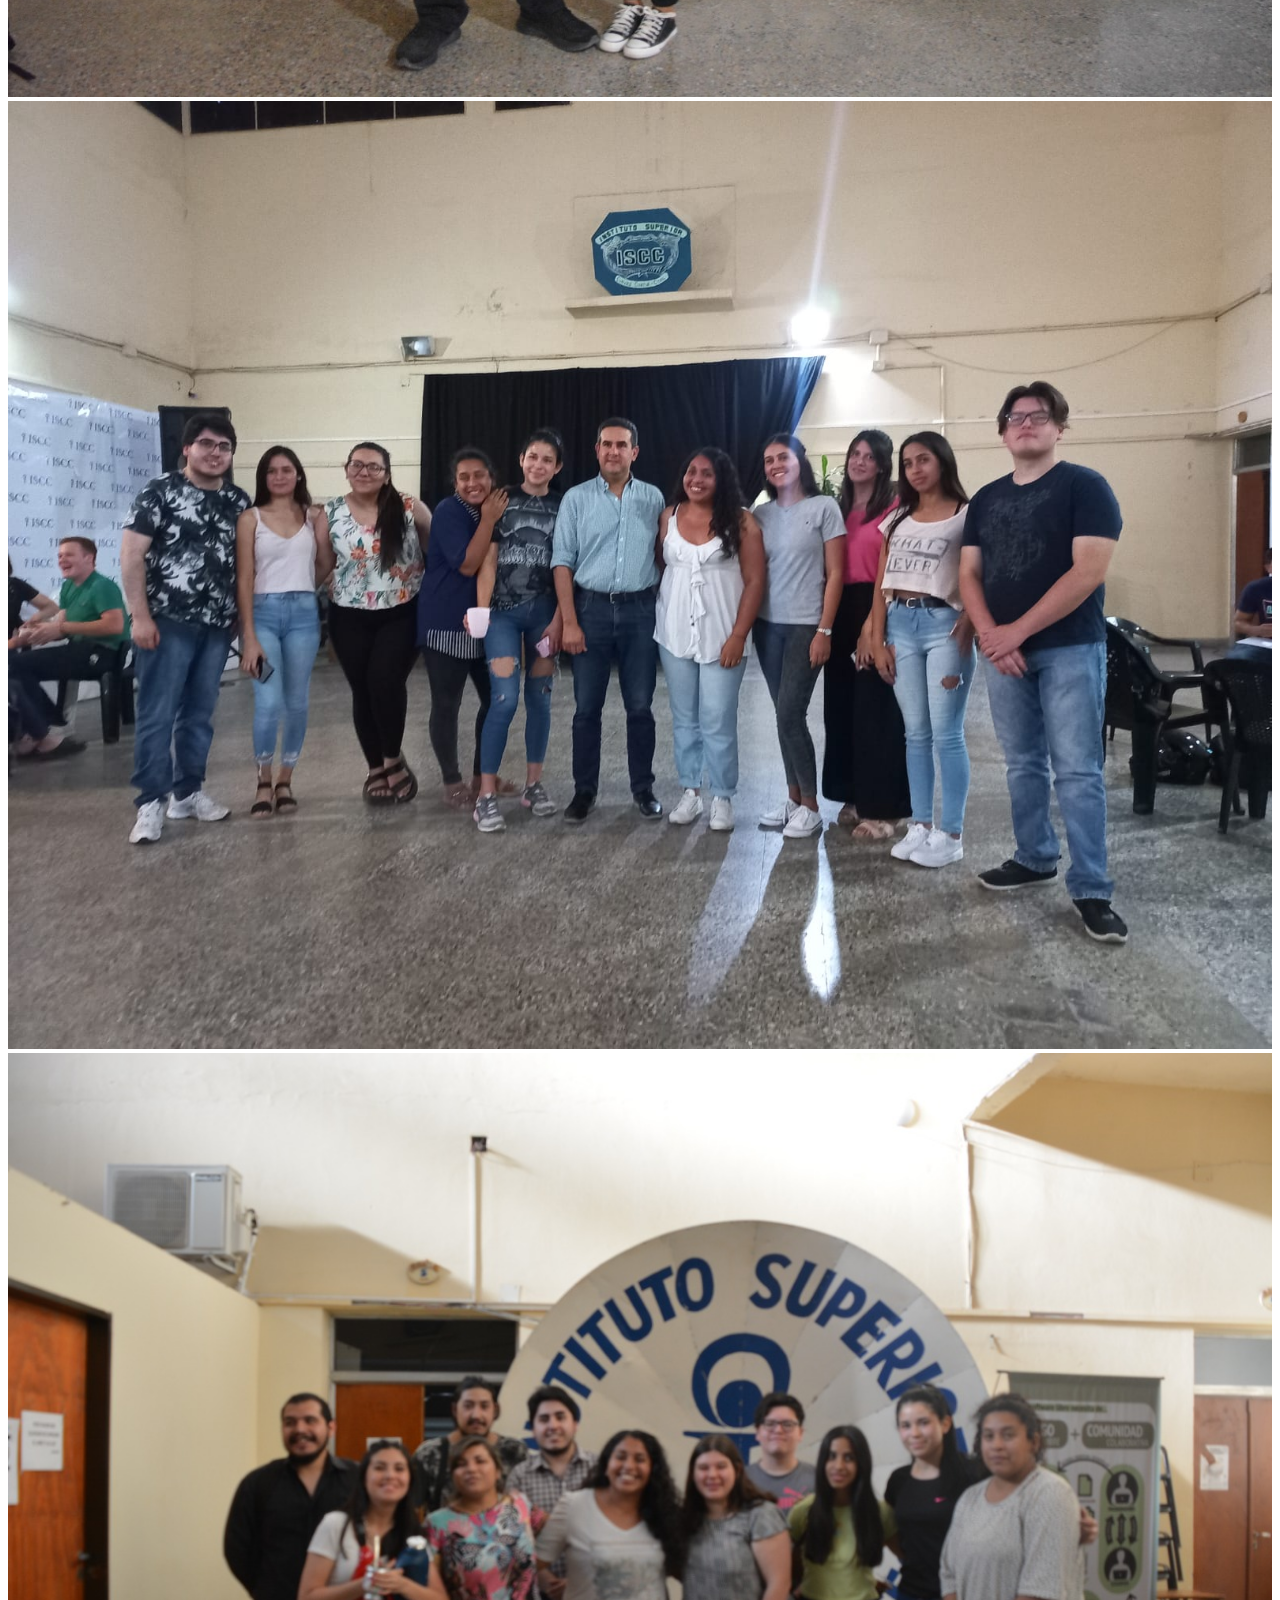
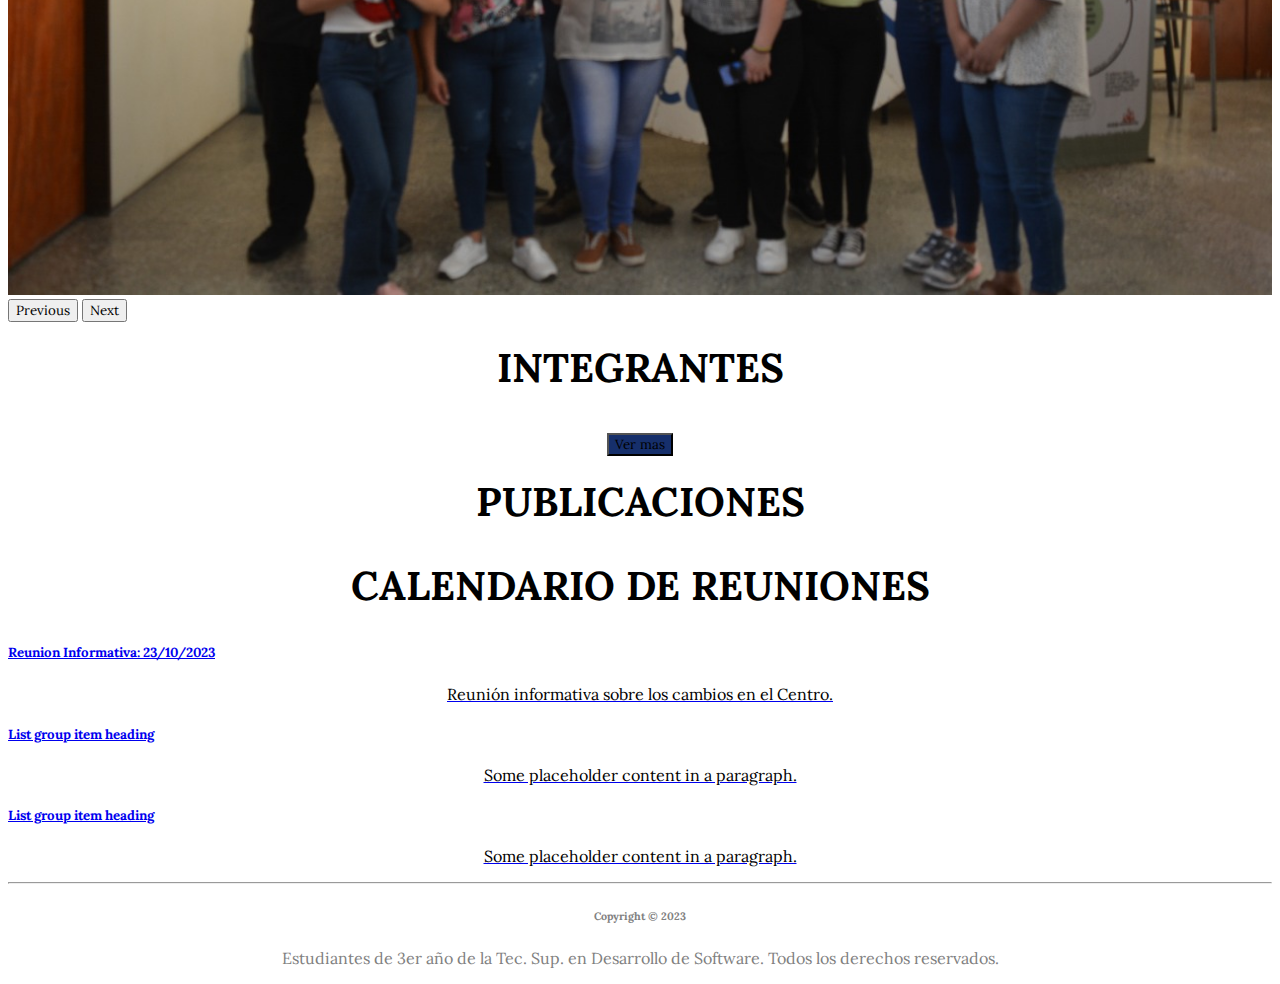
==== commit 44cfc84d: "Cambio logo" ====
--- a/index.html
+++ b/index.html
@@ -7,7 +7,7 @@
   <meta name="viewport" content="width=device-width, initial-scale=1">
   <link href="https://cdn.jsdelivr.net/npm/bootstrap@5.3.2/dist/css/bootstrap.min.css" rel="stylesheet"
     integrity="sha384-T3c6CoIi6uLrA9TneNEoa7RxnatzjcDSCmG1MXxSR1GAsXEV/Dwwykc2MPK8M2HN" crossorigin="anonymous">
-  <link rel="shortcut icon" href="img/Logo Transparente - Estudiantes en Debatex1000.png" type="image/x-icon">
+  <link rel="shortcut icon" href="img/Logo Transparente - Estudiantes en Debatex500.png" type="image/x-icon">
   <link rel="stylesheet" href="style.css">
 
   <link rel="preconnect" href="https://fonts.googleapis.com">
@@ -21,7 +21,7 @@
     <nav class="navbar ">
       <div class="container-fluid">
         <a class="navbar-brand" href="#">
-          <img src="img//Logo Transparente - Estudiantes en Debatex1000.png" alt="Logo" width="60" class="d-inline-block align-text-top">
+          <img src="img/Logo Transparente - Estudiantes en Debatex500.png" alt="Logo" width="60" class="d-inline-block align-text-top">
         </a>
         <h2>Centro de Estudiantes ISCC</h2>
       </div>
--- a/style.css
+++ b/style.css
@@ -25,8 +25,8 @@
 }
 
 .navbar img{
-  margin-left: 5%;
-  margin-right: 10%;
+  
+ 
   
   
 }
